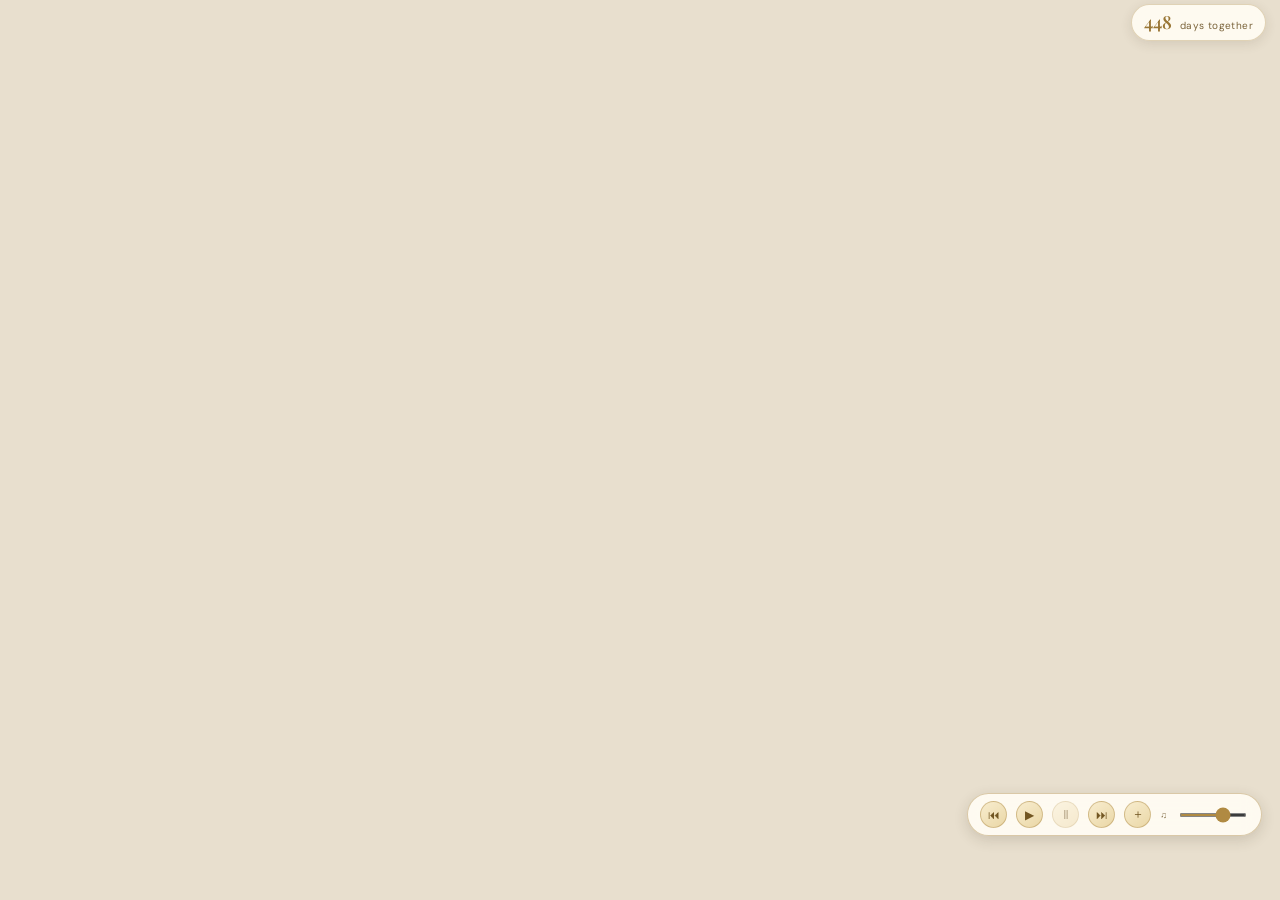
==== index.html @ e194f118 "Add files via upload" ====
<!doctype html>
<html lang="en">
  <head>
    <meta charset="UTF-8" />
    <meta name="viewport" content="width=device-width, initial-scale=1.0" />
    <meta name="theme-color" content="#e9dfcc" />
    <title>Our little scrapbook</title>
    <link rel="preconnect" href="https://fonts.googleapis.com" />
    <link rel="preconnect" href="https://fonts.gstatic.com" crossorigin />
    <link href="https://fonts.googleapis.com/css2?family=Caveat:wght@400;500;600;700&family=DM+Sans:wght@400;500;600;700&family=Playfair+Display:wght@500;600&display=swap" rel="stylesheet" />
    <link rel="stylesheet" href="features.css" />
    <style>
      :root {
        color-scheme: light;
        font-family: "DM Sans", sans-serif;
        color: #36362f;
        background: #e8dfce;
        font-synthesis: none;
        text-rendering: optimizeLegibility;
        -webkit-font-smoothing: antialiased;
        --ink: #38372f;
        --muted: #898475;
        --paper: #f7f1e4;
        --theme-color: #58715b;
        --green: var(--theme-color);
        --desk-color: color-mix(in srgb, var(--theme-color) 12%, #e8dfce);
        --paper-color: color-mix(in srgb, var(--theme-color) 5%, #f7f1e4);
        --note-color: color-mix(in srgb, var(--theme-color) 14%, #f9e89e);
        --script: "Caveat", cursive;
      }

      * { box-sizing: border-box; }
      body { margin: 0; min-width: 320px; min-height: 100vh; }
      button { font: inherit; }
      #root { min-height: 100vh; }

      .desk {
        position: relative;
        display: grid;
        min-height: 100vh;
        place-items: center;
        overflow: hidden;
        padding: 34px clamp(14px, 4vw, 56px);
        background-color: var(--desk-color);
        background-image:
          radial-gradient(ellipse at 18% 22%, rgba(255, 255, 255, .47), transparent 38%),
          radial-gradient(ellipse at 84% 78%, rgba(172, 151, 111, .14), transparent 38%),
          url("data:image/svg+xml,%3Csvg viewBox='0 0 180 180' xmlns='http://www.w3.org/2000/svg'%3E%3Cfilter id='n'%3E%3CfeTurbulence type='fractalNoise' baseFrequency='.82' numOctaves='3' stitchTiles='stitch'/%3E%3C/filter%3E%3Crect width='100%25' height='100%25' filter='url(%23n)' opacity='.15'/%3E%3C/svg%3E");
        background-size: auto, auto, 190px 190px;
      }

      .scrapbook {
        position: relative;
        width: min(1120px, 100%);
        height: min(740px, calc(100vh - 68px));
        min-height: 570px;
        overflow: hidden;
        border: 1px solid rgba(112, 95, 64, .19);
        border-radius: 5px 8px 7px 5px;
        background-color: var(--paper-color);
        background-image:
          linear-gradient(90deg, transparent 49.8%, rgba(126, 111, 81, .10) 50%, rgba(255, 255, 255, .38) 50.2%, transparent 50.55%),
          radial-gradient(ellipse at 5% 10%, rgba(255, 255, 255, .7), transparent 45%),
          url("data:image/svg+xml,%3Csvg viewBox='0 0 180 180' xmlns='http://www.w3.org/2000/svg'%3E%3Cfilter id='p'%3E%3CfeTurbulence type='fractalNoise' baseFrequency='.7' numOctaves='3' stitchTiles='stitch'/%3E%3C/filter%3E%3Crect width='100%25' height='100%25' filter='url(%23p)' opacity='.10'/%3E%3C/svg%3E");
        background-size: 100% 100%, auto, 170px 170px;
        box-shadow: 0 25px 70px rgba(63, 49, 28, .2), 0 3px 8px rgba(66, 52, 33, .1), inset 0 0 0 8px rgba(255, 255, 255, .21);
      }

      .scrapbook::before {
        position: absolute;
        top: 0;
        bottom: 0;
        left: 50%;
        width: 18px;
        transform: translateX(-50%);
        background: linear-gradient(90deg, rgba(91, 76, 52, .03), rgba(91, 76, 52, .10), rgba(255, 255, 255, .22), rgba(91, 76, 52, .03));
        content: "";
        pointer-events: none;
      }

      .page-edge {
        position: absolute;
        inset: 12px;
        border: 1px solid rgba(130, 113, 81, .13);
        pointer-events: none;
      }

      .toolbar {
        position: absolute;
        z-index: 20;
        top: 26px;
        right: 34px;
        left: 34px;
        display: flex;
        align-items: center;
        justify-content: space-between;
        pointer-events: none;
      }

      .toolbar > * { pointer-events: auto; }

      .brand {
        display: flex;
        align-items: center;
        gap: 10px;
        color: #666252;
        font-size: 10px;
        font-weight: 700;
        letter-spacing: .16em;
        text-transform: uppercase;
      }

      .brand-mark {
        display: grid;
        width: 29px;
        height: 29px;
        place-items: center;
        border: 1px solid rgba(89, 107, 81, .3);
        border-radius: 50%;
        color: var(--green);
        font-size: 15px;
      }

      .tools { display: flex; gap: 7px; }

      .tool-button {
        display: flex;
        align-items: center;
        gap: 7px;
        padding: 9px 12px;
        border: 1px solid rgba(105, 94, 70, .2);
        border-radius: 3px;
        background: rgba(255, 252, 244, .72);
        color: #5b584b;
        font-size: 11px;
        cursor: pointer;
        box-shadow: 0 2px 3px rgba(64, 51, 30, .04);
        transition: transform 160ms ease, background 160ms ease;
      }

      .tool-button:hover { transform: translateY(-2px); background: #fffaf0; }
      .tool-button .plus { color: var(--green); font-size: 16px; line-height: 10px; }
      .tool-button .tool-icon { color: var(--green); font-size: 14px; line-height: 1; }
      .file-input { display: none; }

      .page-title {
        position: absolute;
        top: 17%;
        left: 50%;
        z-index: 1;
        width: 80%;
        transform: translateX(-50%);
        color: #817966;
        font-size: 9px;
        font-weight: 600;
        letter-spacing: .25em;
        text-align: center;
        text-transform: uppercase;
        pointer-events: none;
      }

      .page-title strong {
        display: block;
        margin-top: 9px;
        color: #47473c;
        font-family: "Playfair Display", Georgia, serif;
        font-size: clamp(24px, 3.4vw, 39px);
        font-weight: 500;
        letter-spacing: -.04em;
        text-transform: none;
      }

      .page-title em {
        display: block;
        margin-top: 6px;
        color: #898171;
        font-family: var(--script);
        font-size: 22px;
        font-style: normal;
        font-weight: 500;
        letter-spacing: 0;
        text-transform: none;
      }

      .page-number {
        position: absolute;
        right: 28px;
        bottom: 20px;
        z-index: 1;
        color: #9c947f;
        font-family: var(--script);
        font-size: 16px;
        pointer-events: none;
      }

      .item {
        position: absolute;
        z-index: 2;
        touch-action: none;
        user-select: none;
        cursor: grab;
        transform: translate(calc(-50% + var(--dx, 0px)), calc(-50% + var(--dy, 0px))) rotate(var(--angle, 0deg));
        transition: filter 150ms ease;
      }

      .item:active { cursor: grabbing; }
      .item.dragging { z-index: 30 !important; filter: drop-shadow(0 10px 12px rgba(50, 42, 30, .2)); }

      .note {
        width: 180px;
        min-height: 100px;
        padding: 14px 16px 13px;
        background: var(--note-color);
        color: #4a473b;
        box-shadow: 1px 5px 9px rgba(69, 54, 25, .16);
      }

      .note::after {
        position: absolute;
        right: 0;
        bottom: 0;
        width: 0;
        height: 0;
        border-bottom: 14px solid rgba(181, 154, 83, .22);
        border-left: 14px solid transparent;
        content: "";
      }

      .note-font { font-family: var(--script); }
      .note-date {
        margin-bottom: 4px;
        color: rgba(74, 71, 59, .66);
        font-family: var(--script);
        font-size: 14px;
      }
      .note-text { font-size: 21px; line-height: 1.05; }
      .note-sign {
        margin-top: 5px;
        color: #718067;
        font-size: 18px;
        text-align: right;
      }

      .photo {
        width: 186px;
        padding: 9px 9px 36px;
        background: #fffdf6;
        box-shadow: 0 5px 15px rgba(52, 44, 30, .2);
      }

      .photo img {
        display: block;
        width: 100%;
        aspect-ratio: 1.12;
        object-fit: cover;
        background: #d7d0bc;
        pointer-events: none;
      }

      .photo video {
        display: block;
        width: 100%;
        aspect-ratio: 1.12;
        background: #292820;
        object-fit: cover;
      }

      .photo video { pointer-events: auto; }
      .photo.video-photo { padding-bottom: 36px; }

      .custom-sticker {
        display: block;
        width: 76px;
        height: 76px;
        object-fit: contain;
        pointer-events: none;
      }

      .media-actions {
        position: absolute;
        top: -12px;
        right: -10px;
        z-index: 3;
        display: flex;
        gap: 3px;
      }

      .media-actions button, .letter-actions button {
        display: grid;
        width: 25px;
        height: 25px;
        place-items: center;
        border: 1px solid rgba(105, 94, 70, .2);
        border-radius: 50%;
        background: rgba(255, 252, 244, .96);
        color: #555145;
        box-shadow: 0 2px 5px rgba(64, 51, 30, .14);
        font-size: 15px;
        line-height: 1;
        cursor: pointer;
      }

      .media-actions button:hover, .letter-actions button:hover { background: #fff; }
      .media-actions .remove-item { color: #a64e43; }

      .item-actions {
        position: absolute;
        top: -13px;
        left: -9px;
        z-index: 4;
        display: flex;
        gap: 3px;
      }

      .item-actions button {
        display: grid;
        width: 23px;
        height: 23px;
        place-items: center;
        border: 1px solid rgba(105, 94, 70, .2);
        border-radius: 50%;
        background: rgba(255, 252, 244, .96);
        color: #555145;
        box-shadow: 0 2px 5px rgba(64, 51, 30, .14);
        font-size: 13px;
        line-height: 1;
        cursor: pointer;
      }

      .item-actions button:hover { background: white; }
      .item-actions .remove-item { color: #a64e43; }

      .note.note-lavender { background: #e6dcf3; }
      .note.note-rose { background: #f5dcd9; }
      .note.note-mint { background: #deebdc; }
      .note.note-sky { background: #dce8f1; }

      .save-button {
        position: fixed;
        right: 20px;
        bottom: 20px;
        z-index: 45;
        padding: 9px 16px;
        border: 1px solid rgba(79, 102, 79, .3);
        border-radius: 20px;
        background: var(--theme-color);
        color: #fffdf6;
        box-shadow: 0 3px 12px rgba(64, 51, 30, .16);
        font-size: 11px;
        cursor: pointer;
      }

      .save-button:hover { filter: brightness(1.08); }
      .save-status { position: fixed; right: 100px; bottom: 29px; z-index: 45; color: #5b584b; font-size: 10px; }

      .selection-tools {
        position: fixed;
        bottom: 61px;
        left: 50%;
        z-index: 45;
        display: flex;
        align-items: center;
        gap: 5px;
        padding: 6px 9px;
        transform: translateX(-50%);
        border: 1px solid rgba(105, 94, 70, .2);
        border-radius: 22px;
        background: rgba(255, 252, 244, .96);
        box-shadow: 0 3px 12px rgba(64, 51, 30, .14);
      }

      .selection-tools span { padding: 0 5px; color: #716b5b; font-size: 10px; }
      .selection-tools button {
        display: grid;
        width: 28px;
        height: 28px;
        place-items: center;
        border: 1px solid rgba(105, 94, 70, .16);
        border-radius: 50%;
        background: #fffaf0;
        color: #555145;
        cursor: pointer;
      }

      .selection-tools button:hover { background: white; }
      .selection-tools .remove-item { color: #a64e43; }

      .theme-control {
        position: fixed;
        bottom: 20px;
        left: 20px;
        z-index: 45;
        display: flex;
        align-items: center;
        gap: 7px;
        padding: 8px 11px;
        border: 1px solid rgba(105, 94, 70, .23);
        border-radius: 20px;
        background: rgba(255, 252, 244, .92);
        color: #5b584b;
        box-shadow: 0 3px 12px rgba(64, 51, 30, .12);
        font-size: 10px;
        cursor: pointer;
      }

      .theme-control input {
        width: 19px;
        height: 19px;
        padding: 0;
        overflow: hidden;
        border: 1px solid rgba(105, 94, 70, .25);
        border-radius: 50%;
        background: transparent;
        cursor: pointer;
      }

      .media.photo { width: var(--media-width, 186px); }
      .media.photo img, .media.photo video { width: 100%; }

      .photo-caption {
        position: absolute;
        right: 5px;
        bottom: 1px;
        left: 5px;
        overflow: hidden;
        color: #575348;
        font-size: 19px;
        text-align: center;
        text-overflow: ellipsis;
        white-space: nowrap;
      }

      .photo-caption small {
        display: block;
        margin-top: -1px;
        font-size: 13px;
        line-height: 1;
      }

      .sticker {
        display: grid;
        width: 75px;
        height: 75px;
        place-items: center;
        filter: drop-shadow(1px 3px 2px rgba(50, 42, 30, .14));
        font-size: 55px;
        line-height: 1;
      }

      .tape {
        width: 104px;
        height: 28px;
        border: 1px solid rgba(163, 128, 77, .12);
        background: repeating-linear-gradient(45deg, rgba(250, 222, 169, .72), rgba(250, 222, 169, .72) 5px, rgba(247, 215, 155, .72) 5px, rgba(247, 215, 155, .72) 10px);
        box-shadow: 0 2px 5px rgba(70, 53, 26, .12);
        opacity: .88;
        backdrop-filter: blur(1px);
      }

      .drag-hint {
        position: absolute;
        right: 0;
        bottom: 20px;
        left: 0;
        z-index: 1;
        color: #8c8574;
        font-family: var(--script);
        font-size: 17px;
        text-align: center;
        pointer-events: none;
      }

      .page-nav {
        position: absolute;
        top: 50%;
        z-index: 40;
        display: grid;
        width: 42px;
        height: 42px;
        transform: translateY(-50%);
        place-items: center;
        border: 1px solid rgba(105, 94, 70, .23);
        border-radius: 50%;
        background: rgba(255, 252, 244, .88);
        color: #5b584b;
        box-shadow: 0 3px 12px rgba(64, 51, 30, .12);
        font-size: 20px;
        text-decoration: none;
        transition: transform 160ms ease, background 160ms ease;
      }

      .page-nav:hover { transform: translateY(-50%) scale(1.07); background: #fffaf0; }
      .page-nav:disabled { opacity: .52; cursor: default; }
      .page-nav:disabled:hover { transform: translateY(-50%); }
      .page-nav.previous { left: max(8px, calc((100% - 1120px) / 2 - 54px)); }
      .page-nav.next { right: max(8px, calc((100% - 1120px) / 2 - 54px)); }

      .note-editor-backdrop {
        position: fixed;
        inset: 0;
        z-index: 100;
        display: grid;
        place-items: center;
        padding: 18px;
        background: rgba(53, 47, 37, .34);
        backdrop-filter: blur(3px);
      }

      .note-editor {
        width: min(390px, 100%);
        padding: 23px;
        border: 1px solid rgba(112, 95, 64, .2);
        background: #fbf5e8;
        box-shadow: 0 16px 50px rgba(39, 32, 23, .25);
      }

      .note-editor h2 {
        margin: 0 0 16px;
        color: #47473c;
        font-family: var(--script);
        font-size: 31px;
        font-weight: 600;
      }

      .note-editor label {
        display: block;
        margin: 12px 0 5px;
        color: #716b5b;
        font-size: 10px;
        letter-spacing: .07em;
        text-transform: uppercase;
      }

      .note-editor input, .note-editor textarea {
        width: 100%;
        padding: 9px 10px;
        border: 1px solid rgba(105, 94, 70, .2);
        border-radius: 2px;
        outline-color: #839078;
        background: rgba(255, 255, 255, .62);
        color: var(--ink);
        font: 17px var(--script);
      }

      .note-editor textarea { min-height: 92px; resize: vertical; }
      .note-editor select { width: 100%; padding: 9px 10px; border: 1px solid rgba(105, 94, 70, .2); background: rgba(255, 255, 255, .62); color: var(--ink); }
      .note-editor-actions { display: flex; justify-content: flex-end; gap: 8px; margin-top: 16px; }
      .note-editor-actions button { padding: 8px 13px; border: 1px solid rgba(105, 94, 70, .2); background: #fffaf0; color: #5b584b; cursor: pointer; }
      .note-editor-actions button[type="submit"] { background: #58715b; color: #fffdf6; }

      @media (max-width: 680px) {
        .desk { min-height: 100svh; padding: 10px; }
        .scrapbook { height: calc(100svh - 20px); min-height: 560px; }
        .toolbar { top: 20px; right: 18px; left: 18px; align-items: flex-start; }
        .brand { gap: 6px; font-size: 8px; }
        .brand-mark { width: 25px; height: 25px; }
        .tools { max-width: 69%; justify-content: flex-end; flex-wrap: wrap; }
        .tool-button { padding: 7px 8px; font-size: 10px; }
        .tool-button .tool-icon { font-size: 13px; }
        .page-title { top: 16%; }
        .note { width: 145px; min-height: 88px; padding: 11px 12px; }
        .note-text { font-size: 19px; }
        .media.photo { width: var(--media-width, 150px); padding: 7px 7px 32px; }
        .sticker { width: 58px; height: 58px; font-size: 43px; }
        .custom-sticker { width: 58px; height: 58px; }
        .tape { width: 82px; height: 23px; }
        .page-nav { width: 35px; height: 35px; font-size: 17px; }
        .page-nav.previous { left: 3px; }
        .page-nav.next { right: 3px; }
      }
    </style>
    <script type="importmap">
      {
        "imports": {
          "react": "https://esm.sh/react@18.3.1",
          "react/jsx-runtime": "https://esm.sh/react@18.3.1/jsx-runtime?external=react",
          "react/jsx-dev-runtime": "https://esm.sh/react@18.3.1/jsx-dev-runtime?external=react",
          "react-dom/client": "https://esm.sh/react-dom@18.3.1/client?external=react"
        }
      }
    </script>
  </head>
  <body>
    <div id="root"></div>
    <script type="module">
      import React, { useRef, useState } from "react";
      import { createRoot } from "react-dom/client";

      // Customize the names, keepsakes, and opening layout here.
      const Configuration = {
        names: ["ANKIT", "SUMAN"],
        subtitle: "little things, kept close",
        items: [
          { id: "photo-lake", type: "photo", x: 27, y: 48, angle: -7, imageUrl: "https://images.unsplash.com/photo-1470770841072-f978cf4d019e?auto=format&fit=crop&w=700&q=85", date: "June 3, 2023", caption: "that quiet little getaway" },
          { id: "note-first", type: "note", x: 70, y: 46, angle: 5, date: "October 14, 2022", text: "The night we met. I knew there was something ✨", sign: "— ANKIT" },
          { id: "tape-photo", type: "tape", x: 27, y: 37, angle: -7 },
          { id: "sticker-flower", type: "sticker", x: 43, y: 63, angle: 10, emoji: "🌼" },
          { id: "photo-coffee", type: "photo", x: 57, y: 70, angle: 6, imageUrl: "https://images.unsplash.com/photo-1511920170033-f8396924c348?auto=format&fit=crop&w=700&q=85", date: "February 11, 2024", caption: "our slow Sunday" },
          { id: "tape-note", type: "tape", x: 70, y: 38, angle: 5 },
          { id: "sticker-heart", type: "sticker", x: 80, y: 67, angle: -8, emoji: "💌" },
          { id: "note-little", type: "note", x: 39, y: 79, angle: -4, date: "A tiny reminder", text: "My favorite place is right next to you.", sign: "love, always" },
        ],
      };

      const STORAGE_KEY = "scrapbook-page1";

      function openAssetStore() {
        return new Promise((resolve, reject) => {
          const request = indexedDB.open("our-little-scrapbook", 1);
          request.onupgradeneeded = () => request.result.createObjectStore("assets");
          request.onsuccess = () => resolve(request.result);
          request.onerror = () => reject(request.error);
        });
      }

      async function saveAsset(key, file) {
        const db = await openAssetStore();
        await new Promise((resolve, reject) => {
          const transaction = db.transaction("assets", "readwrite");
          transaction.objectStore("assets").put(file, key);
          transaction.oncomplete = resolve;
          transaction.onerror = () => reject(transaction.error);
          transaction.onabort = () => reject(transaction.error);
        });
        db.close();
      }

      async function loadAsset(key) {
        const db = await openAssetStore();
        const blob = await new Promise((resolve, reject) => {
          const request = db.transaction("assets").objectStore("assets").get(key);
          request.onsuccess = () => resolve(request.result);
          request.onerror = () => reject(request.error);
        });
        db.close();
        return blob;
      }

      function Draggable({ item, children, zIndex, onRaise, className = "", onMove }) {
        const [offset, setOffset] = useState({ x: item.dx || 0, y: item.dy || 0 });
        const [dragging, setDragging] = useState(false);
        const start = useRef(null);

        React.useEffect(() => {
          setOffset({ x: item.dx || 0, y: item.dy || 0 });
        }, [item.dx, item.dy]);

        function onPointerDown(event) {
          if (event.button !== undefined && event.button !== 0) return;
          if (event.target.closest("video, button")) return;
          event.preventDefault();
          event.stopPropagation();
          start.current = { pointerX: event.clientX, pointerY: event.clientY, x: offset.x, y: offset.y };
          event.currentTarget.setPointerCapture(event.pointerId);
          setDragging(true);
          onRaise(item.id);
        }

        function onPointerMove(event) {
          if (!start.current) return;
          const nextOffset = {
            x: start.current.x + event.clientX - start.current.pointerX,
            y: start.current.y + event.clientY - start.current.pointerY,
          };
          setOffset(nextOffset);
          onMove(item.id, nextOffset);
        }

        function onPointerUp() {
          start.current = null;
          setDragging(false);
        }

        return React.createElement(
          "div",
          {
            className: `item ${className}${dragging ? " dragging" : ""}`,
            style: {
              left: `${item.x}%`,
              top: `${item.y}%`,
              "--angle": `${item.angle || 0}deg`,
              "--dx": `${offset.x}px`,
              "--dy": `${offset.y}px`,
              "--media-width": `${item.width || (window.innerWidth <= 680 ? 150 : 186)}px`,
              zIndex,
            },
            onPointerDown,
            onPointerMove,
            onPointerUp,
            onPointerCancel: onPointerUp,
          },
          children,
        );
      }

      function ScrapItem({ item, selected, zIndex, onRaise, onRemove, onResize, onRotate, onEdit, onMove }) {
        let content;
        let className = "";

        if (item.type === "photo" || item.type === "video") {
          className = `photo media${item.type === "video" ? " video-photo" : ""}`;
          content = React.createElement(
            React.Fragment,
            null,
            item.type === "video"
              ? React.createElement("video", {
                  src: item.mediaUrl,
                  controls: true,
                  playsInline: true,
                  preload: "metadata",
                  "aria-label": item.caption || "Scrapbook video",
                  onClick: (event) => { event.stopPropagation(); onRaise(item.id); },
                })
              : React.createElement("img", { src: item.imageUrl, alt: item.caption || "A scrapbook memory", draggable: false }),
            React.createElement("div", { className: "photo-caption note-font" },
              item.caption,
              item.date && React.createElement("small", null, item.date),
            ),
          );
        } else if (item.type === "note") {
          className = `note${item.noteStyle ? ` note-${item.noteStyle}` : ""}`;
          content = React.createElement(
            React.Fragment,
            null,
            React.createElement("div", { className: "note-date note-font" }, item.date),
            React.createElement("div", { className: "note-text note-font" }, item.text),
            React.createElement("div", { className: "note-sign note-font" }, item.sign),
          );
        } else if (item.type === "sticker") {
          className = "sticker";
          content = item.imageUrl
            ? React.createElement("img", { className: "custom-sticker", src: item.imageUrl, alt: item.caption || "Custom sticker", draggable: false })
            : item.emoji || "✿";
        } else {
          className = "tape";
        }

        const controls = !selected || item.type === "photo" || item.type === "video"
          ? null
          : React.createElement("div", { className: "item-actions", "aria-label": "Item controls" },
              item.type === "note" && React.createElement("button", {
                type: "button", "aria-label": "Edit note", title: "Edit note",
                onClick: (event) => { event.stopPropagation(); onEdit(item); },
              }, "✎"),
              React.createElement("button", {
                type: "button", "aria-label": "Rotate item left", title: "Rotate left",
                onClick: (event) => { event.stopPropagation(); onRotate(item.id, -10); },
              }, "↶"),
              React.createElement("button", {
                type: "button", "aria-label": "Rotate item right", title: "Rotate right",
                onClick: (event) => { event.stopPropagation(); onRotate(item.id, 10); },
              }, "↷"),
              React.createElement("button", {
                className: "remove-item", type: "button", "aria-label": "Remove item", title: "Remove",
                onClick: (event) => { event.stopPropagation(); onRemove(item.id); },
              }, "×"),
            );

        return React.createElement(Draggable, { item, zIndex, onRaise, onMove, className },
          content,
          selected && (item.type === "photo" || item.type === "video")
            ? React.createElement("div", { className: "media-actions", "aria-label": "Media controls" },
                React.createElement("button", { type: "button", "aria-label": "Rotate media left", onClick: (event) => { event.stopPropagation(); onRotate(item.id, -10); } }, "↶"),
                React.createElement("button", { type: "button", "aria-label": "Rotate media right", onClick: (event) => { event.stopPropagation(); onRotate(item.id, 10); } }, "↷"),
                React.createElement("button", { type: "button", "aria-label": "Make media smaller", onClick: (event) => { event.stopPropagation(); onResize(item.id, -20); } }, "−"),
                React.createElement("button", { type: "button", "aria-label": "Make media larger", onClick: (event) => { event.stopPropagation(); onResize(item.id, 20); } }, "+"),
                React.createElement("button", { className: "remove-item", type: "button", "aria-label": "Remove media", onClick: (event) => { event.stopPropagation(); onRemove(item.id); } }, "×"),
              )
            : controls,
        );
      }

      function App() {
        const [items, setItems] = useState(() => {
          try {
            return JSON.parse(localStorage.getItem(STORAGE_KEY)) || Configuration.items;
          } catch (error) {
            console.error("Could not read the saved scrapbook.", error);
            return Configuration.items;
          }
        });
        const [raisedId, setRaisedId] = useState(null);
        const [noteEditorOpen, setNoteEditorOpen] = useState(false);
        const [editingNoteId, setEditingNoteId] = useState(null);
        const [noteDraft, setNoteDraft] = useState({ date: "", text: "", sign: "", noteStyle: "" });
        const [saveStatus, setSaveStatus] = useState("");
        const nextId = useRef(Date.now());
        const photoInput = useRef(null);
        const videoInput = useRef(null);
        const stickerInput = useRef(null);
        const [themeColor, setThemeColor] = useState(() => localStorage.getItem("scrapbook-theme") || "#58715b");

        React.useEffect(() => {
          document.documentElement.style.setProperty("--theme-color", themeColor);
        }, [themeColor]);

        React.useEffect(() => {
          let cancelled = false;
          async function restoreLocalMedia() {
            const restored = await Promise.all(items.map(async (item) => {
              if (!item.assetKey) return item;
              const blob = await loadAsset(item.assetKey);
              if (!blob) return item;
              const url = URL.createObjectURL(blob);
              return {
                ...item,
                objectUrl: url,
                ...(item.type === "video" ? { mediaUrl: url } : { imageUrl: url }),
              };
            }));
            if (!cancelled) {
              const restoredById = new Map(restored.filter((item) => item.assetKey).map((item) => [item.id, item]));
              setItems((current) => current.map((item) => {
                const restoredItem = restoredById.get(item.id);
                return restoredItem ? { ...item, objectUrl: restoredItem.objectUrl, imageUrl: restoredItem.imageUrl, mediaUrl: restoredItem.mediaUrl } : item;
              }));
            }
          }
          restoreLocalMedia().catch((error) => {
            console.error("Could not restore saved local media.", error);
            setSaveStatus("Could not restore saved media");
          });
          return () => { cancelled = true; };
        }, []);

        function changeTheme(event) {
          const color = event.target.value;
          setThemeColor(color);
          localStorage.setItem("scrapbook-theme", color);
        }

        function removeItem(id) {
          const item = items.find((entry) => entry.id === id);
          if (item && item.objectUrl) URL.revokeObjectURL(item.objectUrl);
          setItems((current) => current.filter((item) => item.id !== id));
          if (raisedId === id) setRaisedId(null);
        }

        function resizeMedia(id, amount) {
          setItems((current) => current.map((item) => {
            if (item.id !== id) return item;
            const baseWidth = window.innerWidth <= 680 ? 150 : 186;
            const width = item.width || baseWidth;
            return { ...item, width: Math.min(360, Math.max(90, width + amount)) };
          }));
        }

        function addItem(type, details = {}) {
          const index = nextId.current++;
          const samples = {
            note: { type, date: "A little note", text: "Write down a little something worth remembering.", sign: "— me", noteStyle: "", x: 47, y: 54, angle: (index % 2 ? 1 : -1) * 3 },
            photo: { type, imageUrl: "https://images.unsplash.com/photo-1500530855697-b586d89ba3ee?auto=format&fit=crop&w=700&q=85", caption: "a day to remember", x: 52, y: 56, angle: (index % 2 ? 1 : -1) * 4 },
            video: { type, caption: "a little video to remember", x: 52, y: 56, angle: (index % 2 ? 1 : -1) * 4 },
            sticker: { type, emoji: ["🌷", "⭐", "💛", "🍓", "🦋", "🌙", "🌈", "🍒", "🐝", "🌻", "🪻", "✨", "☁️", "🍀", "🧸", "🎀"][index % 16], x: 48, y: 52, angle: index % 2 ? 8 : -8 },
            tape: { type, x: 50, y: 55, angle: (index % 2 ? 1 : -1) * 8 },
          };
          const item = { ...samples[type], ...details, id: `added-${type}-${index}` };
          setItems((current) => [...current, item]);
          setRaisedId(item.id);
        }

        async function addLocalFiles(event, type) {
          const files = Array.from(event.target.files || []);
          for (const [index, file] of files.entries()) {
            const id = `local-${Date.now()}-${nextId.current++}`;
            const assetKey = `${id}-${file.name}`;
            try {
              await saveAsset(assetKey, file);
              const url = URL.createObjectURL(file);
              const isSticker = type === "sticker";
              addItem(isSticker ? "sticker" : type, {
                ...(isSticker
                  ? { imageUrl: url, caption: file.name }
                  : {
                      mediaUrl: url,
                      imageUrl: url,
                      caption: file.name.replace(/\.[^.]+$/, ""),
                    }),
                objectUrl: url,
                assetKey,
                x: 43 + ((items.length + index) % 4) * 4,
                y: 52 + ((items.length + index) % 3) * 5,
                angle: ((items.length + index) % 2 ? 1 : -1) * 3,
              });
            } catch (error) {
              console.error(`Could not save ${file.name}.`, error);
              setSaveStatus(`Could not add ${file.name}`);
            }
          }
          event.target.value = "";
        }

        function saveAll() {
          try {
            const previousItems = JSON.parse(localStorage.getItem(STORAGE_KEY) || "[]");
            const savedItems = items.map((item) => {
              const { objectUrl, mediaUrl, ...savedItem } = item;
              if (savedItem.assetKey) delete savedItem.imageUrl;
              return savedItem;
            });
            localStorage.setItem(STORAGE_KEY, JSON.stringify(savedItems));
            setRaisedId(null);
            setSaveStatus("Saved");
            window.setTimeout(() => setSaveStatus(""), 2200);
            const currentAssetKeys = new Set(savedItems.map((item) => item.assetKey).filter(Boolean));
            const removedAssetKeys = previousItems.map((item) => item.assetKey).filter((key) => key && !currentAssetKeys.has(key));
            if (removedAssetKeys.length) {
              openAssetStore().then((db) => {
                const transaction = db.transaction("assets", "readwrite");
                removedAssetKeys.forEach((key) => transaction.objectStore("assets").delete(key));
                transaction.oncomplete = () => db.close();
                transaction.onerror = () => {
                  console.error("Could not remove unused saved media.", transaction.error);
                  db.close();
                };
              }).catch((error) => console.error("Could not clean saved media storage.", error));
            }
          } catch (error) {
            console.error("Could not save the scrapbook.", error);
            setSaveStatus("Save failed — check browser storage");
          }
        }

        function updateItem(id, changes) {
          setItems((current) => current.map((item) => item.id === id ? { ...item, ...changes } : item));
        }

        function rotateItem(id, amount) {
          const item = items.find((entry) => entry.id === id);
          if (item) updateItem(id, { angle: (item.angle || 0) + amount });
        }

        function moveItem(id, offset) {
          updateItem(id, { dx: offset.x, dy: offset.y });
        }

        function openNoteEditor(item = null) {
          setEditingNoteId(item ? item.id : null);
          setNoteDraft(item
            ? { date: item.date || "", text: item.text || "", sign: item.sign || "", noteStyle: item.noteStyle || "" }
            : { date: "", text: "", sign: "", noteStyle: "" });
          setNoteEditorOpen(true);
        }

        function saveNote(event) {
          event.preventDefault();
          const note = {
            date: noteDraft.date || "A little note",
            text: noteDraft.text.trim() || "Write down a little something worth remembering.",
            sign: noteDraft.sign || "— me",
            noteStyle: noteDraft.noteStyle,
          };
          if (editingNoteId) updateItem(editingNoteId, note);
          else addItem("note", { ...note, x: 47, y: 54 });
          setNoteDraft({ date: "", text: "", sign: "", noteStyle: "" });
          setEditingNoteId(null);
          setNoteEditorOpen(false);
        }

        const selectedItem = items.find((item) => item.id === raisedId);

        return React.createElement(
          "main",
          { className: "desk" },
          React.createElement("label", { className: "theme-control", title: "Change page colors" },
            "Page color",
            React.createElement("input", {
              type: "color",
              value: themeColor,
              "aria-label": "Change website color",
              onChange: changeTheme,
            }),
          ),
          React.createElement("span", { className: "save-status", role: "status" }, saveStatus),
          React.createElement("button", { className: "save-button", type: "button", onClick: saveAll }, "Save page"),
          selectedItem && React.createElement("div", { className: "selection-tools", "aria-label": "Selected item controls" },
            React.createElement("span", null, selectedItem.type === "note" ? "Selected note" : `Selected ${selectedItem.type}`),
            selectedItem.type === "note" && React.createElement("button", {
              type: "button", "aria-label": "Edit selected note", title: "Edit note",
              onClick: () => openNoteEditor(selectedItem),
            }, "✎"),
            React.createElement("button", {
              type: "button", "aria-label": "Rotate selected item left", title: "Rotate left",
              onClick: () => rotateItem(selectedItem.id, -10),
            }, "↶"),
            React.createElement("button", {
              type: "button", "aria-label": "Rotate selected item right", title: "Rotate right",
              onClick: () => rotateItem(selectedItem.id, 10),
            }, "↷"),
            (selectedItem.type === "photo" || selectedItem.type === "video") && React.createElement(React.Fragment, null,
              React.createElement("button", {
                type: "button", "aria-label": "Resize selected media smaller", title: "Make smaller",
                onClick: () => resizeMedia(selectedItem.id, -20),
              }, "−"),
              React.createElement("button", {
                type: "button", "aria-label": "Resize selected media larger", title: "Make larger",
                onClick: () => resizeMedia(selectedItem.id, 20),
              }, "+"),
            ),
            React.createElement("button", {
              className: "remove-item", type: "button", "aria-label": "Remove selected item", title: "Remove",
              onClick: () => removeItem(selectedItem.id),
            }, "×"),
          ),
          React.createElement("button", {
            className: "page-nav previous",
            type: "button",
            disabled: true,
            "aria-label": "Previous page",
            title: "You're on the first page",
          }, "‹"),
          React.createElement("a", {
            className: "page-nav next",
            href: "second.html",
            "aria-label": "Next page",
            title: "Turn to page two",
          }, "›"),
          React.createElement("section", { className: "scrapbook", "aria-label": "Draggable digital scrapbook" },
            React.createElement("div", { className: "page-edge" }),
            React.createElement("header", { className: "toolbar" },
              React.createElement("div", { className: "brand" },
                React.createElement("span", { className: "brand-mark", "aria-hidden": true }, "✿"),
                React.createElement("span", null, "our little scrapbook"),
              ),
              React.createElement("nav", { className: "tools", "aria-label": "Add scrapbook pieces" },
                React.createElement("button", {
                  className: "tool-button",
                  type: "button",
                  onClick: () => photoInput.current.click(),
                  "aria-label": "Add local photos",
                  title: "Add local photos",
                }, React.createElement("span", { className: "tool-icon", "aria-hidden": true }, "▧"), "Photo"),
                React.createElement("button", {
                  className: "tool-button",
                  type: "button",
                  onClick: () => videoInput.current.click(),
                  "aria-label": "Add local videos",
                  title: "Add local videos",
                }, React.createElement("span", { className: "tool-icon", "aria-hidden": true }, "▶"), "Video"),
                React.createElement("button", {
                  className: "tool-button",
                  type: "button",
                  onClick: () => openNoteEditor(),
                  "aria-label": "Write a note",
                }, React.createElement("span", { className: "tool-icon", "aria-hidden": true }, "✎"), "Note"),
                React.createElement("button", {
                  className: "tool-button",
                  type: "button",
                  onClick: () => addItem("sticker"),
                  "aria-label": "Add a sticker",
                }, React.createElement("span", { className: "tool-icon", "aria-hidden": true }, "✿"), "Sticker"),
                React.createElement("button", {
                  className: "tool-button sticker-upload",
                  type: "button",
                  onClick: () => stickerInput.current.click(),
                  "aria-label": "Add a local sticker image",
                  title: "Add a local sticker image",
                }, React.createElement("span", { className: "tool-icon", "aria-hidden": true }, "⬆"), "Sticker image"),
                React.createElement("button", {
                  className: "tool-button",
                  type: "button",
                  onClick: () => addItem("tape"),
                  "aria-label": "Add tape",
                }, React.createElement("span", { className: "tool-icon", "aria-hidden": true }, "▰"), "Tape"),
                React.createElement("input", {
                  ref: photoInput,
                  className: "file-input",
                  type: "file",
                  accept: "image/*",
                  multiple: true,
                  "aria-label": "Choose local photos",
                  onChange: (event) => addLocalFiles(event, "photo"),
                }),
                React.createElement("input", {
                  ref: videoInput,
                  className: "file-input",
                  type: "file",
                  accept: "video/*",
                  multiple: true,
                  "aria-label": "Choose local videos",
                  onChange: (event) => addLocalFiles(event, "video"),
                }),
                React.createElement("input", {
                  ref: stickerInput,
                  className: "file-input",
                  type: "file",
                  accept: "image/*",
                  multiple: true,
                  "aria-label": "Choose local sticker images",
                  onChange: (event) => addLocalFiles(event, "sticker"),
                }),
              ),
            ),
            React.createElement("div", { className: "page-title" },
              "A collection of us",
              React.createElement("strong", null, `${Configuration.names[0]} & ${Configuration.names[1]}`),
              React.createElement("em", null, Configuration.subtitle),
            ),
            ...items.map((item, index) =>
              React.createElement(ScrapItem, {
                key: item.id,
                item,
                selected: item.id === raisedId,
                zIndex: item.id === raisedId ? 10 + items.length : index + 2,
                onRaise: setRaisedId,
                onRemove: removeItem,
                onResize: resizeMedia,
                onRotate: rotateItem,
                onEdit: openNoteEditor,
                onMove: moveItem,
              }),
            ),
            React.createElement("div", { className: "drag-hint" }, "pick something up & move it around"),
            React.createElement("div", { className: "page-number" }, "p. 01"),
          ),
          noteEditorOpen && React.createElement("div", {
            className: "note-editor-backdrop",
            onMouseDown: (event) => {
              if (event.target === event.currentTarget) setNoteEditorOpen(false);
            },
          },
            React.createElement("form", { className: "note-editor", onSubmit: saveNote },
              React.createElement("h2", null, editingNoteId ? "Edit your note" : "A little note"),
              React.createElement("label", { htmlFor: "note-date" }, "Date or heading"),
              React.createElement("input", {
                id: "note-date",
                value: noteDraft.date,
                placeholder: "A tiny reminder",
                onChange: (event) => setNoteDraft({ ...noteDraft, date: event.target.value }),
              }),
              React.createElement("label", { htmlFor: "note-text" }, "Your note"),
              React.createElement("textarea", {
                id: "note-text",
                required: true,
                value: noteDraft.text,
                placeholder: "Write something worth remembering...",
                onChange: (event) => setNoteDraft({ ...noteDraft, text: event.target.value }),
              }),
              React.createElement("label", { htmlFor: "note-sign" }, "Sign off"),
              React.createElement("input", {
                id: "note-sign",
                value: noteDraft.sign,
                placeholder: "— with love",
                onChange: (event) => setNoteDraft({ ...noteDraft, sign: event.target.value }),
              }),
              React.createElement("label", { htmlFor: "note-style" }, "Paper style"),
              React.createElement("select", {
                id: "note-style",
                value: noteDraft.noteStyle,
                onChange: (event) => setNoteDraft({ ...noteDraft, noteStyle: event.target.value }),
              },
                React.createElement("option", { value: "" }, "Sunshine yellow"),
                React.createElement("option", { value: "lavender" }, "Lavender"),
                React.createElement("option", { value: "rose" }, "Soft rose"),
                React.createElement("option", { value: "mint" }, "Garden mint"),
                React.createElement("option", { value: "sky" }, "Cloud blue"),
              ),
              React.createElement("div", { className: "note-editor-actions" },
                React.createElement("button", { type: "button", onClick: () => setNoteEditorOpen(false) }, "Cancel"),
                React.createElement("button", { type: "submit" }, editingNoteId ? "Save note" : "Add note"),
              ),
            ),
          ),
        );
      }

      createRoot(document.getElementById("root")).render(React.createElement(App));
    </script>
    <script src="features.js"></script>
  </body>
</html>
---- features.css ----
.love-day-counter {
  position: fixed;
  top: 4px;
  right: 14px;
  z-index: 105;
  display: flex;
  align-items: baseline;
  gap: 7px;
  padding: 8px 12px;
  border: 1px solid rgba(166, 132, 65, .34);
  border-radius: 22px;
  background: rgba(255, 252, 244, .92);
  color: #796238;
  box-shadow: 0 3px 12px rgba(64, 51, 30, .12);
  font-size: 10px;
  letter-spacing: .04em;
  pointer-events: none;
  backdrop-filter: blur(8px);
}

.love-day-counter strong {
  color: #9a7736;
  font: 600 18px/1 "Playfair Display", Georgia, serif;
}

.love-music-player {
  position: fixed;
  right: 18px;
  bottom: 64px;
  z-index: 110;
  display: flex;
  align-items: center;
  gap: 9px;
  min-height: 42px;
  padding: 7px 12px;
  border: 1px solid rgba(166, 132, 65, .42);
  border-radius: 24px;
  background: rgba(255, 252, 244, .94);
  color: #796238;
  box-shadow: 0 4px 14px rgba(64, 51, 30, .16);
  backdrop-filter: blur(9px);
}

.love-music-player button {
  display: grid;
  width: 27px;
  height: 27px;
  place-items: center;
  padding: 0;
  border: 1px solid rgba(166, 132, 65, .42);
  border-radius: 50%;
  background: linear-gradient(145deg, #f8edcf, #ead7a6);
  color: #725622;
  font-size: 12px;
  cursor: pointer;
}

.love-music-player button:hover { filter: brightness(1.05); }
.love-music-player button:disabled { cursor: default; opacity: .48; }
.love-music-player button:focus-visible,
.love-music-player input:focus-visible,
.love-letter-close:focus-visible { outline: 2px solid #a17b36; outline-offset: 3px; }

.love-day-counter[hidden],
.love-music-player[hidden] { display: none; }

.love-music-file-picker { display: none; }

.love-page-frame {
  position: fixed;
  inset: 0;
  z-index: 90;
  width: 100vw;
  height: 100vh;
  height: 100dvh;
  border: 0;
  background: #e8dfce;
}

.love-music-player label {
  color: #806b43;
  font-size: 9px;
  letter-spacing: .1em;
  text-transform: uppercase;
}

.love-music-player input[type="range"] {
  width: 68px;
  height: 4px;
  accent-color: #b08a42;
  cursor: pointer;
}

.love-music-status {
  position: absolute;
  right: 0;
  bottom: calc(100% + 7px);
  width: max-content;
  max-width: min(250px, calc(100vw - 32px));
  padding: 6px 9px;
  border: 1px solid rgba(166, 132, 65, .28);
  border-radius: 12px;
  background: rgba(255, 252, 244, .96);
  color: #6e5a36;
  font-size: 10px;
  box-shadow: 0 3px 10px rgba(64, 51, 30, .1);
}

.love-confetti {
  position: fixed;
  inset: 0;
  z-index: 79;
  width: 100%;
  height: 100%;
  pointer-events: none;
}

.love-letter-backdrop {
  position: fixed;
  inset: 0;
  z-index: 80;
  display: grid;
  place-items: center;
  padding: 20px;
  background: rgba(48, 42, 34, .32);
  backdrop-filter: blur(7px);
}

.love-letter-backdrop[hidden] { display: none; }

.love-letter {
  position: relative;
  width: min(470px, 100%);
  max-height: min(80vh, 650px);
  overflow: auto;
  padding: clamp(26px, 6vw, 42px);
  border: 1px solid rgba(255, 255, 255, .64);
  border-radius: 22px;
  background: linear-gradient(135deg, rgba(255, 252, 244, .82), rgba(247, 239, 220, .66));
  color: #51493b;
  box-shadow: 0 24px 80px rgba(38, 31, 22, .28), inset 0 1px rgba(255, 255, 255, .7);
  text-align: center;
  backdrop-filter: blur(18px);
  -webkit-backdrop-filter: blur(18px);
  animation: love-letter-arrive 420ms cubic-bezier(.2, .8, .2, 1) both;
}

.love-letter-close {
  position: absolute;
  top: 12px;
  right: 14px;
  display: grid;
  width: 32px;
  height: 32px;
  place-items: center;
  border: 1px solid rgba(121, 98, 56, .2);
  border-radius: 50%;
  background: rgba(255, 255, 255, .58);
  color: #796238;
  font-size: 19px;
  cursor: pointer;
}

.love-letter-icon { margin-bottom: 5px; color: #b08a42; font-size: 23px; }
.love-letter h2 { margin: 0 0 16px; color: #6f5930; font: 500 clamp(29px, 7vw, 38px)/1.1 "Playfair Display", Georgia, serif; }
.love-letter p { margin: 0 0 13px; font: 21px/1.35 "Caveat", cursive; }
.love-letter .love-letter-sign { margin-top: 21px; color: #92733b; font: 24px/1.2 "Caveat", cursive; }

@keyframes love-letter-arrive {
  from { opacity: 0; transform: translateY(12px) scale(.97); }
  to { opacity: 1; transform: translateY(0) scale(1); }
}

@media (max-width: 600px) {
  .love-day-counter { top: 4px; right: 8px; gap: 5px; padding: 7px 9px; font-size: 9px; }
  .love-day-counter strong { font-size: 16px; }
  .love-music-player { right: 10px; bottom: 62px; gap: 6px; padding: 6px 9px; }
  .love-music-player button { width: 25px; height: 25px; }
  .love-music-player input[type="range"] { width: 55px; }
}

@media (prefers-reduced-motion: reduce) {
  .love-letter { animation: none; }
}
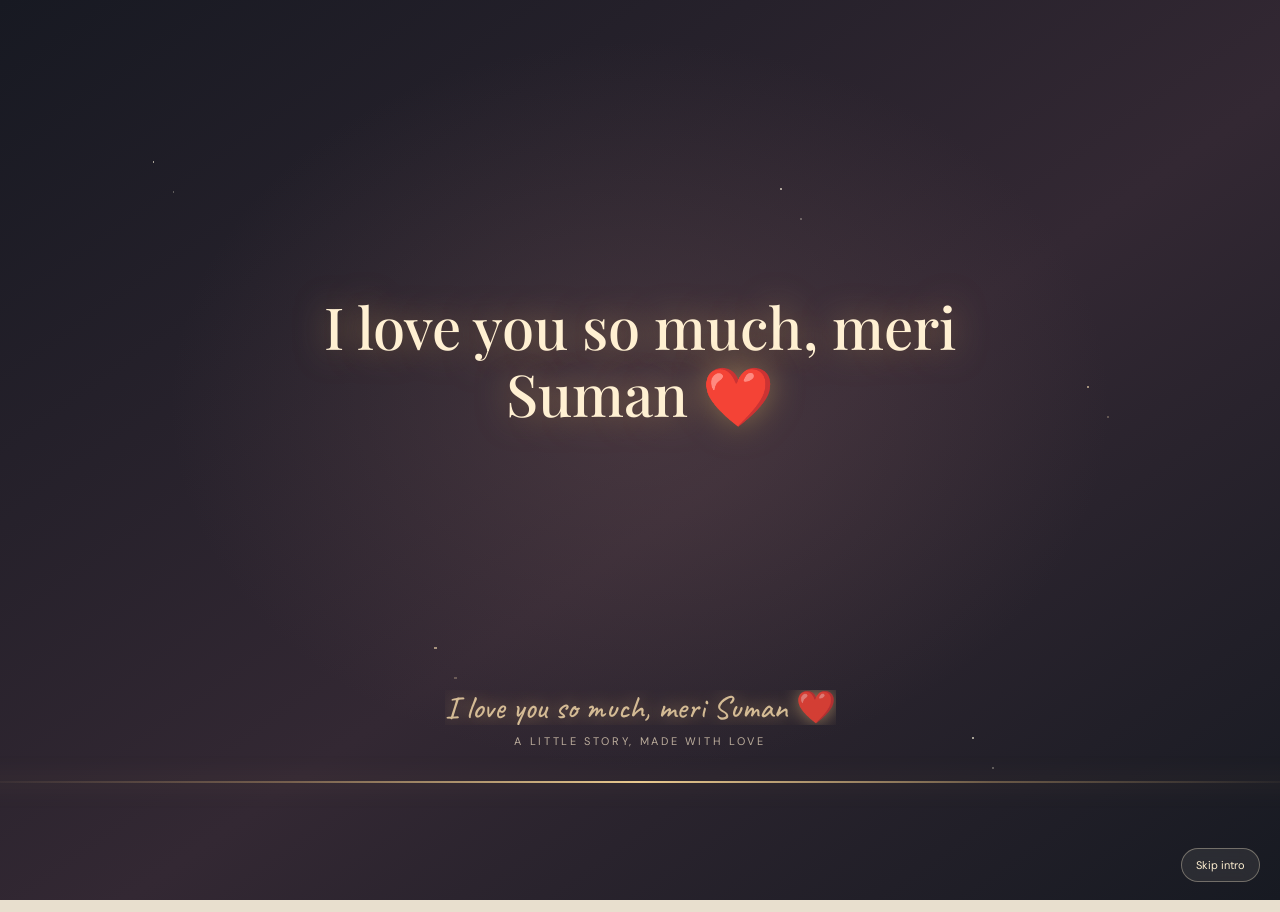
==== commit 6e7a7031: "Update print statement from 'Hello' to 'Goodbye'" ====
--- a/index.html
+++ b/index.html
@@ -270,8 +270,8 @@
 
       .custom-sticker {
         display: block;
-        width: 76px;
-        height: 76px;
+        width: var(--sticker-size, 76px);
+        height: var(--sticker-size, 76px);
         object-fit: contain;
         pointer-events: none;
       }
@@ -439,8 +439,8 @@
 
       .sticker {
         display: grid;
-        width: 75px;
-        height: 75px;
+        width: var(--sticker-size, 75px);
+        height: var(--sticker-size, 75px);
         place-items: center;
         filter: drop-shadow(1px 3px 2px rgba(50, 42, 30, .14));
         font-size: 55px;
@@ -561,8 +561,8 @@
         .note { width: 145px; min-height: 88px; padding: 11px 12px; }
         .note-text { font-size: 19px; }
         .media.photo { width: var(--media-width, 150px); padding: 7px 7px 32px; }
-        .sticker { width: 58px; height: 58px; font-size: 43px; }
-        .custom-sticker { width: 58px; height: 58px; }
+        .sticker { width: var(--sticker-size, 58px); height: var(--sticker-size, 58px); font-size: 43px; }
+        .custom-sticker { width: var(--sticker-size, 58px); height: var(--sticker-size, 58px); }
         .tape { width: 82px; height: 23px; }
         .page-nav { width: 35px; height: 35px; font-size: 17px; }
         .page-nav.previous { left: 3px; }
@@ -636,10 +636,12 @@
         return blob;
       }
 
-      function Draggable({ item, children, zIndex, onRaise, className = "", onMove }) {
+      function Draggable({ item, children, zIndex, onRaise, className = "", onMove, onResizeTo }) {
         const [offset, setOffset] = useState({ x: item.dx || 0, y: item.dy || 0 });
         const [dragging, setDragging] = useState(false);
         const start = useRef(null);
+        const pointers = useRef(new Map());
+        const pinchStart = useRef(null);
 
         React.useEffect(() => {
           setOffset({ x: item.dx || 0, y: item.dy || 0 });
@@ -647,6 +649,25 @@
 
         function onPointerDown(event) {
           if (event.button !== undefined && event.button !== 0) return;
+          if (event.pointerType === "touch") {
+            pointers.current.set(event.pointerId, { x: event.clientX, y: event.clientY });
+            if (event.target.closest("video") && pointers.current.size < 2) return;
+            if (pointers.current.size === 2 && (item.type === "photo" || item.type === "video" || item.type === "sticker")) {
+              const [first, second] = Array.from(pointers.current.values());
+              pinchStart.current = {
+                distance: Math.hypot(second.x - first.x, second.y - first.y),
+                size: item.type === "sticker"
+                  ? item.size || (window.innerWidth <= 680 ? 58 : 75)
+                  : item.width || (window.innerWidth <= 680 ? 150 : 186),
+              };
+              start.current = null;
+              event.preventDefault();
+              event.stopPropagation();
+              event.currentTarget.setPointerCapture(event.pointerId);
+              onRaise(item.id);
+              return;
+            }
+          }
           if (event.target.closest("video, button")) return;
           event.preventDefault();
           event.stopPropagation();
@@ -657,6 +678,17 @@
         }
 
         function onPointerMove(event) {
+          if (event.pointerType === "touch" && pointers.current.has(event.pointerId)) {
+            pointers.current.set(event.pointerId, { x: event.clientX, y: event.clientY });
+          }
+          if (pinchStart.current && pointers.current.size === 2) {
+            const [first, second] = Array.from(pointers.current.values());
+            const distance = Math.hypot(second.x - first.x, second.y - first.y);
+            const size = Math.min(360, Math.max(item.type === "sticker" ? 30 : 90, pinchStart.current.size * distance / Math.max(1, pinchStart.current.distance)));
+            onResizeTo(item.id, size);
+            event.preventDefault();
+            return;
+          }
           if (!start.current) return;
           const nextOffset = {
             x: start.current.x + event.clientX - start.current.pointerX,
@@ -666,7 +698,9 @@
           onMove(item.id, nextOffset);
         }
 
-        function onPointerUp() {
+        function onPointerUp(event) {
+          pointers.current.delete(event.pointerId);
+          if (pointers.current.size < 2) pinchStart.current = null;
           start.current = null;
           setDragging(false);
         }
@@ -682,6 +716,7 @@
               "--dx": `${offset.x}px`,
               "--dy": `${offset.y}px`,
               "--media-width": `${item.width || (window.innerWidth <= 680 ? 150 : 186)}px`,
+              "--sticker-size": `${item.size || (window.innerWidth <= 680 ? 58 : 75)}px`,
               zIndex,
             },
             onPointerDown,
@@ -693,7 +728,7 @@
         );
       }
 
-      function ScrapItem({ item, selected, zIndex, onRaise, onRemove, onResize, onRotate, onEdit, onMove }) {
+      function ScrapItem({ item, selected, zIndex, onRaise, onRemove, onResize, onResizeTo, onRotate, onEdit, onMove }) {
         let content;
         let className = "";
 
@@ -756,7 +791,7 @@
               }, "×"),
             );
 
-        return React.createElement(Draggable, { item, zIndex, onRaise, onMove, className },
+        return React.createElement(Draggable, { item, zIndex, onRaise, onMove, onResizeTo, className },
           content,
           selected && (item.type === "photo" || item.type === "video")
             ? React.createElement("div", { className: "media-actions", "aria-label": "Media controls" },
@@ -793,6 +828,16 @@
         React.useEffect(() => {
           document.documentElement.style.setProperty("--theme-color", themeColor);
         }, [themeColor]);
+
+        React.useEffect(() => {
+          function syncCustomAccent(event) {
+            if (typeof event.detail?.color === "string" && /^#[\da-f]{6}$/i.test(event.detail.color)) {
+              setThemeColor(event.detail.color);
+            }
+          }
+          window.addEventListener("love-scrapbook-accent-change", syncCustomAccent);
+          return () => window.removeEventListener("love-scrapbook-accent-change", syncCustomAccent);
+        }, []);
 
         React.useEffect(() => {
           let cancelled = false;
@@ -842,6 +887,15 @@
             const baseWidth = window.innerWidth <= 680 ? 150 : 186;
             const width = item.width || baseWidth;
             return { ...item, width: Math.min(360, Math.max(90, width + amount)) };
+          }));
+        }
+
+        function resizeItemTo(id, size) {
+          setItems((current) => current.map((item) => {
+            if (item.id !== id) return item;
+            return item.type === "sticker"
+              ? { ...item, size: Math.min(240, Math.max(30, size)) }
+              : { ...item, width: Math.min(360, Math.max(90, size)) };
           }));
         }
 
@@ -1105,6 +1159,7 @@
                 onRaise: setRaisedId,
                 onRemove: removeItem,
                 onResize: resizeMedia,
+                onResizeTo: resizeItemTo,
                 onRotate: rotateItem,
                 onEdit: openNoteEditor,
                 onMove: moveItem,
@@ -1168,4 +1223,4 @@
     </script>
     <script src="features.js"></script>
   </body>
-</html>+</html>
--- a/features.css
+++ b/features.css
@@ -33,6 +33,10 @@
   gap: 9px;
   min-height: 42px;
   padding: 7px 12px;
+  overflow: auto;
+  resize: both;
+  max-width: calc(100vw - 20px);
+  max-height: calc(100vh - 20px);
   border: 1px solid rgba(166, 132, 65, .42);
   border-radius: 24px;
   background: rgba(255, 252, 244, .94);
@@ -83,6 +87,18 @@
   letter-spacing: .1em;
   text-transform: uppercase;
 }
+
+.love-music-drag-handle {
+  color: #806b43;
+  cursor: grab;
+  font-size: 14px;
+  line-height: 1;
+  touch-action: none;
+  user-select: none;
+}
+
+.love-music-drag-handle:active { cursor: grabbing; }
+.love-music-drag-handle:focus-visible { outline: 2px solid #a17b36; outline-offset: 3px; }
 
 .love-music-player input[type="range"] {
   width: 68px;
@@ -182,3 +198,502 @@
 @media (prefers-reduced-motion: reduce) {
   .love-letter { animation: none; }
 }
+
+.love-customize-toggle {
+  position: fixed;
+  top: 48px;
+  right: 12px;
+  z-index: 125;
+  min-height: 38px;
+  padding: 8px 13px;
+  border: 1px solid rgba(105, 94, 70, .28);
+  border-radius: 22px;
+  background: rgba(255, 252, 244, .96);
+  color: #5b584b;
+  box-shadow: 0 3px 12px rgba(64, 51, 30, .14);
+  font: 600 11px/1 "DM Sans", sans-serif;
+  cursor: pointer;
+  backdrop-filter: blur(8px);
+}
+
+.love-customize-toggle:hover { background: #fffaf0; }
+.love-customize-toggle[hidden] { display: none; }
+.love-customize-toggle:focus-visible,
+.love-customize-panel button:focus-visible,
+.love-customize-panel input:focus-visible,
+.love-customize-panel select:focus-visible {
+  outline: 2px solid #a17b36;
+  outline-offset: 3px;
+}
+
+.love-customize-panel {
+  position: fixed;
+  top: 94px;
+  right: 12px;
+  z-index: 126;
+  width: min(350px, calc(100vw - 24px));
+  max-height: min(76vh, 680px);
+  max-height: min(76dvh, 680px);
+  overflow: auto;
+  padding: 16px;
+  border: 1px solid rgba(105, 94, 70, .24);
+  border-radius: 16px;
+  background: rgba(255, 252, 244, .98);
+  color: #5b584b;
+  box-shadow: 0 12px 35px rgba(54, 43, 26, .2);
+  font: 13px/1.4 "DM Sans", sans-serif;
+  backdrop-filter: blur(12px);
+}
+
+.love-customize-panel[hidden] { display: none; }
+.love-customize-heading { display: flex; align-items: center; justify-content: space-between; gap: 12px; margin-bottom: 4px; }
+.love-customize-heading h2 { margin: 0; color: #47473c; font: 600 24px/1 "Caveat", cursive; }
+.love-customize-close {
+  display: grid;
+  width: 30px;
+  height: 30px;
+  place-items: center;
+  border: 1px solid rgba(105, 94, 70, .2);
+  border-radius: 50%;
+  background: #fffaf0;
+  color: #5b584b;
+  font-size: 19px;
+  cursor: pointer;
+}
+.love-customize-help { margin: 0 0 12px; color: #817966; font-size: 11px; }
+.love-customize-group { display: grid; gap: 9px; padding: 10px 0; border-top: 1px solid rgba(105, 94, 70, .13); }
+.love-customize-group h3 { margin: 0; color: #718067; font-size: 10px; letter-spacing: .12em; text-transform: uppercase; }
+.love-customize-field { display: grid; grid-template-columns: minmax(0, 1fr) auto; align-items: center; gap: 10px; min-height: 32px; }
+.love-customize-field > span { min-width: 0; }
+.love-customize-field input[type="color"] { width: 38px; height: 30px; padding: 2px; border: 1px solid rgba(105, 94, 70, .2); border-radius: 8px; background: #fff; cursor: pointer; }
+.love-customize-field select { width: 138px; max-width: 48vw; padding: 6px 8px; border: 1px solid rgba(105, 94, 70, .2); border-radius: 7px; background: #fff; color: #5b584b; font: inherit; }
+.love-customize-range { display: grid; grid-template-columns: minmax(0, 1fr) auto; align-items: center; gap: 4px 10px; }
+.love-customize-range label { min-width: 0; }
+.love-customize-range output { color: #718067; font-size: 11px; }
+.love-customize-range input { grid-column: 1 / -1; width: 100%; margin: 1px 0; accent-color: #718067; }
+.love-customize-actions { display: flex; justify-content: flex-end; gap: 8px; padding-top: 10px; border-top: 1px solid rgba(105, 94, 70, .13); }
+.love-customize-actions button { min-height: 34px; padding: 7px 11px; border: 1px solid rgba(105, 94, 70, .2); border-radius: 18px; background: #fffaf0; color: #5b584b; font: inherit; cursor: pointer; }
+.love-customize-actions button[type="button"]:last-child { border-color: #58715b; background: #58715b; color: #fffdf6; }
+.love-customize-status { min-height: 16px; margin: 8px 0 0; color: #718067; font-size: 11px; }
+
+body.love-customizing .desk { background-color: var(--custom-desk-color) !important; }
+body.love-customizing .scrapbook,
+body.love-customizing .book { background-color: var(--custom-paper-color) !important; }
+body.love-customizing .canvas-area,
+body.love-customizing #canvas { background-color: var(--custom-canvas-color) !important; }
+body.love-customizing .note,
+body.love-customizing .letter,
+body.love-customizing .adventure,
+body.love-customizing .wish-card { background: var(--custom-note-color) !important; }
+body.love-customizing .photo { background: var(--custom-media-color) !important; }
+body.love-customizing .photo img,
+body.love-customizing .photo video { background-color: var(--custom-media-color) !important; }
+body.love-customizing .photo {
+  border-radius: var(--custom-media-radius, 0);
+}
+body.love-customizing.love-media-sized .photo {
+  width: calc(var(--media-width, 186px) * var(--custom-media-scale, 1)) !important;
+  max-width: calc(100vw - 36px);
+}
+body.love-customizing .photo img,
+body.love-customizing .photo video { border-radius: var(--custom-media-radius, 0); }
+body.love-customizing.love-sticker-sized .sticker {
+  width: calc(var(--sticker-size, 75px) * var(--custom-sticker-scale, 1)) !important;
+  height: calc(var(--sticker-size, 75px) * var(--custom-sticker-scale, 1)) !important;
+}
+body.love-customizing.love-sticker-sized .custom-sticker {
+  width: calc(var(--sticker-size, 76px) * var(--custom-sticker-scale, 1)) !important;
+  height: calc(var(--sticker-size, 76px) * var(--custom-sticker-scale, 1)) !important;
+}
+body.love-customizing .sticker,
+body.love-customizing .custom-sticker {
+  border-radius: var(--custom-sticker-radius, 0);
+}
+body.love-customizing.love-sticker-shaped .sticker {
+  border: 1px solid rgba(105, 94, 70, .16);
+  padding: 6px;
+  background: rgba(255, 252, 244, .9);
+  box-shadow: 0 2px 6px rgba(50, 42, 30, .14);
+}
+body.love-customizing .note,
+body.love-customizing .letter,
+body.love-customizing .adventure,
+body.love-customizing .wish-card { border-radius: var(--custom-note-radius, 0); }
+
+@media (max-width: 600px) {
+  .love-customize-toggle { top: 42px; right: 8px; min-height: 36px; padding: 7px 11px; font-size: 10px; }
+  .love-customize-panel { top: 84px; right: 8px; width: min(350px, calc(100vw - 16px)); max-height: min(78vh, 680px); max-height: min(78dvh, 680px); padding: 14px; }
+  .love-customize-field select { width: 132px; }
+}
+
+@media (max-width: 680px) {
+  body.love-customizing { --custom-sticker-base-size: 58px; }
+}
+
+.love-page-frame {
+  opacity: 1;
+  transition: opacity 240ms ease;
+}
+
+.love-page-frame.is-transitioning { opacity: 0; }
+
+.love-cinematic-intro {
+  position: fixed;
+  inset: 0;
+  z-index: 10000;
+  display: grid;
+  align-content: center;
+  justify-items: center;
+  overflow: hidden;
+  background:
+    radial-gradient(ellipse at 50% 45%, rgba(119, 89, 92, .32), transparent 52%),
+    linear-gradient(145deg, #171922, #332833 55%, #171a22);
+  color: #fff3da;
+  transition: opacity 700ms ease, visibility 700ms ease;
+}
+
+.love-cinematic-intro::before,
+.love-cinematic-intro::after {
+  position: absolute;
+  inset: 0;
+  background-image:
+    radial-gradient(1px 1px at 12% 18%, #fff8df 98%, transparent),
+    radial-gradient(1.5px 1.5px at 34% 72%, #f2d8af 98%, transparent),
+    radial-gradient(1px 1px at 61% 21%, #fff8df 98%, transparent),
+    radial-gradient(1.5px 1.5px at 85% 43%, #f2d8af 98%, transparent),
+    radial-gradient(1px 1px at 76% 82%, #fff8df 98%, transparent);
+  background-size: 100% 100%;
+  content: "";
+  opacity: .6;
+  pointer-events: none;
+}
+
+.love-cinematic-intro::after { transform: translate(20px, 30px); opacity: .28; }
+.love-cinematic-intro[hidden] { display: none; }
+.love-cinematic-intro.love-intro-finished { opacity: 0; visibility: hidden; }
+
+.love-intro-message {
+  position: relative;
+  z-index: 2;
+  max-width: min(820px, 90vw);
+  margin: 0 20px 20vh;
+  color: #fff0d2;
+  font: 500 clamp(29px, 6vw, 58px)/1.16 "Playfair Display", Georgia, serif;
+  text-align: center;
+  text-shadow: 0 0 32px rgba(245, 196, 128, .52), 0 4px 30px rgba(0, 0, 0, .35);
+  animation: love-intro-message-arrive 1s .35s both;
+}
+
+.love-intro-road {
+  position: absolute;
+  right: -5vw;
+  bottom: 13vh;
+  left: -5vw;
+  height: 2px;
+  background: linear-gradient(90deg, transparent, rgba(240, 196, 127, .35), #e9c98f, rgba(240, 196, 127, .35), transparent);
+  box-shadow: 0 0 24px rgba(244, 194, 123, .35);
+}
+
+.love-intro-trail {
+  position: absolute;
+  bottom: calc(13vh + 58px);
+  z-index: 2;
+  max-width: 90vw;
+  overflow: hidden;
+  color: #f4d8a8;
+  font: 500 clamp(20px, 4vw, 32px)/1.1 "Caveat", cursive;
+  text-align: center;
+  text-shadow: 0 0 18px rgba(245, 196, 128, .7);
+  white-space: nowrap;
+  clip-path: inset(0 100% 0 0);
+  animation: love-intro-trail-write 3.2s .55s both;
+}
+
+.love-intro-car {
+  position: absolute;
+  bottom: calc(13vh - 26px);
+  left: -260px;
+  z-index: 3;
+  width: clamp(185px, 27vw, 255px);
+  filter: drop-shadow(0 6px 18px rgba(250, 203, 130, .34));
+  animation: love-intro-drive 3.9s .2s cubic-bezier(.25, .6, .35, 1) both;
+}
+
+.love-intro-caption {
+  position: absolute;
+  bottom: calc(13vh + 36px);
+  z-index: 2;
+  color: rgba(255, 237, 208, .68);
+  font: 11px/1 "DM Sans", sans-serif;
+  letter-spacing: .24em;
+  text-align: center;
+  text-transform: uppercase;
+}
+
+.love-intro-skip {
+  position: absolute;
+  right: max(20px, env(safe-area-inset-right));
+  bottom: max(18px, env(safe-area-inset-bottom));
+  z-index: 4;
+  padding: 9px 14px;
+  border: 1px solid rgba(255, 239, 211, .34);
+  border-radius: 22px;
+  background: rgba(255, 248, 231, .08);
+  color: #fff0d2;
+  font: 11px "DM Sans", sans-serif;
+  cursor: pointer;
+  backdrop-filter: blur(8px);
+}
+
+.love-intro-skip:focus-visible { outline: 2px solid #f4d49c; outline-offset: 3px; }
+
+body.love-intro-pending > :not(.love-cinematic-intro),
+body.love-intro-revealing > :not(.love-cinematic-intro) {
+  opacity: 0;
+  transform: translateY(12px);
+  transition: opacity 650ms ease, transform 650ms ease;
+}
+
+body.love-intro-revealing > :not(.love-cinematic-intro) { opacity: 1; transform: none; }
+
+@keyframes love-intro-drive {
+  0% { transform: translateX(0); }
+  100% { transform: translateX(calc(100vw + 520px)); }
+}
+
+@keyframes love-intro-message-arrive {
+  from { opacity: 0; transform: translateY(15px); filter: blur(5px); }
+  to { opacity: 1; transform: translateY(0); filter: blur(0); }
+}
+
+@keyframes love-intro-trail-write {
+  0% { opacity: 0; clip-path: inset(0 100% 0 0); }
+  14% { opacity: .94; }
+  100% { opacity: .84; clip-path: inset(0 0 0 0); }
+}
+
+.love-music-close { display: none !important; }
+.love-music-toggle { display: none; }
+
+@media (max-width: 680px) {
+  .love-music-toggle {
+    position: fixed;
+    right: 12px;
+    bottom: 72px;
+    z-index: 128;
+    display: grid;
+    width: 44px;
+    height: 44px;
+    place-items: center;
+    border: 1px solid rgba(166, 132, 65, .42);
+    border-radius: 50%;
+    background: rgba(255, 252, 244, .96);
+    color: #796238;
+    box-shadow: 0 4px 14px rgba(64, 51, 30, .18);
+    font-size: 21px;
+    cursor: pointer;
+    touch-action: none;
+  }
+
+  .love-music-toggle[hidden] { display: none; }
+  .love-music-player { right: 12px; bottom: 122px; left: auto; width: min(330px, calc(100vw - 24px)); flex-wrap: wrap; justify-content: center; overflow: visible; }
+  .love-music-player[hidden] { display: none; }
+  .love-music-player .love-music-close { position: absolute; top: -11px; right: -5px; z-index: 2; display: grid !important; width: 25px; height: 25px; place-items: center; background: #fffaf0; }
+  .love-music-player .love-music-drag-handle { padding: 4px; }
+  .love-music-status { right: 0; bottom: calc(100% + 8px); }
+  .love-customize-toggle {
+    top: 42px;
+    right: 8px;
+    display: grid;
+    width: 42px;
+    min-height: 42px;
+    place-items: center;
+    padding: 0;
+    overflow: hidden;
+    font-size: 0;
+    touch-action: none;
+  }
+  .love-customize-toggle::before { content: "\2699"; font-size: 19px; }
+  .love-customize-toggle[hidden] { display: none; }
+  .love-customize-panel { top: 92px; }
+
+  .save-button,
+  .theme-control,
+  .tool-button,
+  .page-nav,
+  .page-tools .add-note {
+    touch-action: none;
+  }
+
+  body .save-button {
+    display: grid;
+    width: 42px;
+    height: 42px;
+    place-items: center;
+    padding: 0;
+    overflow: hidden;
+    font-size: 0;
+  }
+
+  body .save-button::before { content: "\2713"; font-size: 18px; }
+  .desk .theme-control { display: inline-flex; min-width: 42px; min-height: 42px; justify-content: center; gap: 5px; overflow: hidden; padding: 6px; font-size: 0; }
+  .desk .theme-control::before { content: "\1F3A8"; font-size: 17px; }
+  .desk .toolbar .tools .tool-button { display: grid; width: 38px; height: 38px; flex: 0 0 38px; place-items: center; padding: 0; border-radius: 50%; font-size: 0; }
+  .desk .toolbar .tools .tool-button .tool-icon { font-size: 17px; }
+  .desk .page-tools .add-note { display: grid; width: 38px; height: 38px; flex: 0 0 38px; place-items: center; overflow: hidden; padding: 0; border-radius: 50%; font-size: 0; }
+  .desk .page-tools .add-note::before { content: "\270E"; color: var(--theme-color, #58715b); font-size: 18px; }
+  .selection-tools button[hidden] { display: none; }
+}
+
+@media (max-width: 430px) {
+  .love-music-player { gap: 5px; padding: 8px; }
+  .love-music-player input[type="range"] { width: 52px; }
+}
+
+@media (prefers-reduced-motion: reduce) {
+  .love-cinematic-intro *,
+  .love-cinematic-intro::before,
+  .love-cinematic-intro::after {
+    animation-duration: 1ms !important;
+    animation-delay: 0ms !important;
+  }
+  .love-cinematic-intro,
+  body.love-intro-pending > :not(.love-cinematic-intro),
+  body.love-intro-revealing > :not(.love-cinematic-intro) { transition-duration: 1ms; }
+}
+
+.love-export-toggle {
+  position: fixed;
+  bottom: 20px;
+  left: 156px;
+  z-index: 126;
+  min-height: 42px;
+  padding: 8px 13px;
+  border: 1px solid rgba(105, 94, 70, .28);
+  border-radius: 22px;
+  background: rgba(255, 252, 244, .96);
+  color: #5b584b;
+  box-shadow: 0 3px 12px rgba(64, 51, 30, .14);
+  font: 600 11px/1 "DM Sans", sans-serif;
+  cursor: pointer;
+  backdrop-filter: blur(8px);
+  touch-action: none;
+}
+
+.love-export-toggle[hidden] { display: none; }
+.love-export-toggle:focus-visible,
+.love-export-panel button:focus-visible { outline: 2px solid #a17b36; outline-offset: 3px; }
+
+.love-export-panel {
+  position: fixed;
+  bottom: 72px;
+  left: 12px;
+  z-index: 130;
+  width: min(320px, calc(100vw - 24px));
+  padding: 15px;
+  border: 1px solid rgba(105, 94, 70, .24);
+  border-radius: 16px;
+  background: rgba(255, 252, 244, .98);
+  color: #5b584b;
+  box-shadow: 0 12px 35px rgba(54, 43, 26, .2);
+  font: 13px/1.4 "DM Sans", sans-serif;
+  backdrop-filter: blur(12px);
+}
+
+.love-export-panel[hidden] { display: none; }
+.love-export-heading { display: flex; align-items: center; justify-content: space-between; gap: 12px; }
+.love-export-heading h2 { margin: 0; color: #47473c; font: 600 23px/1 "Caveat", cursive; }
+.love-export-close {
+  display: grid;
+  width: 30px;
+  height: 30px;
+  place-items: center;
+  border: 1px solid rgba(105, 94, 70, .2);
+  border-radius: 50%;
+  background: #fffaf0;
+  color: #5b584b;
+  font-size: 19px;
+  cursor: pointer;
+}
+.love-export-help { margin: 8px 0 12px; color: #817966; font-size: 11px; }
+.love-export-actions { display: grid; grid-template-columns: 1fr; gap: 7px; }
+.love-export-actions button { min-height: 38px; padding: 8px 11px; border: 1px solid rgba(105, 94, 70, .2); border-radius: 9px; background: #fffaf0; color: #5b584b; font: inherit; text-align: left; cursor: pointer; }
+.love-export-actions button:hover { background: #f5eedf; }
+.love-export-status { min-height: 16px; margin: 9px 0 0; color: #718067; font-size: 11px; }
+
+@media (max-width: 680px) {
+  .love-export-toggle {
+    bottom: 12px;
+    left: 110px;
+    display: grid;
+    width: 44px;
+    height: 44px;
+    place-items: center;
+    padding: 0;
+    overflow: hidden;
+    font-size: 0;
+  }
+  .love-export-toggle::before { content: "\2B07"; font-size: 20px; }
+  .love-export-panel { bottom: 66px; left: 12px; }
+}
+
+@media print {
+  @page { margin: 10mm; }
+
+  html, body, #root {
+    width: 100% !important;
+    min-width: 0 !important;
+    min-height: 0 !important;
+    height: auto !important;
+    overflow: visible !important;
+  }
+
+  body, .desk, .book, .scrapbook {
+    -webkit-print-color-adjust: exact !important;
+    print-color-adjust: exact !important;
+  }
+
+  body .love-cinematic-intro,
+  body .love-day-counter,
+  body .love-music-player,
+  body .love-music-toggle,
+  body .love-customize-toggle,
+  body .love-customize-panel,
+  body .love-export-toggle,
+  body .love-export-panel,
+  body .page-nav,
+  body .theme-control,
+  body .save-button,
+  body .save-status,
+  body .selection-tools,
+  body .love-letter-backdrop,
+  body .love-confetti,
+  body .modal-backdrop,
+  body .note-dialog-backdrop,
+  body .note-editor-backdrop,
+  body .file-input,
+  body .toolbar .tools,
+  body .game-actions {
+    display: none !important;
+  }
+
+  body .desk {
+    display: block !important;
+    width: 100% !important;
+    min-height: 0 !important;
+    height: auto !important;
+    padding: 0 !important;
+  }
+
+  body .book,
+  body .scrapbook {
+    width: 100% !important;
+    min-height: 0 !important;
+    height: auto !important;
+    max-height: none !important;
+    overflow: visible !important;
+    box-shadow: none !important;
+    break-inside: avoid;
+  }
+}
+
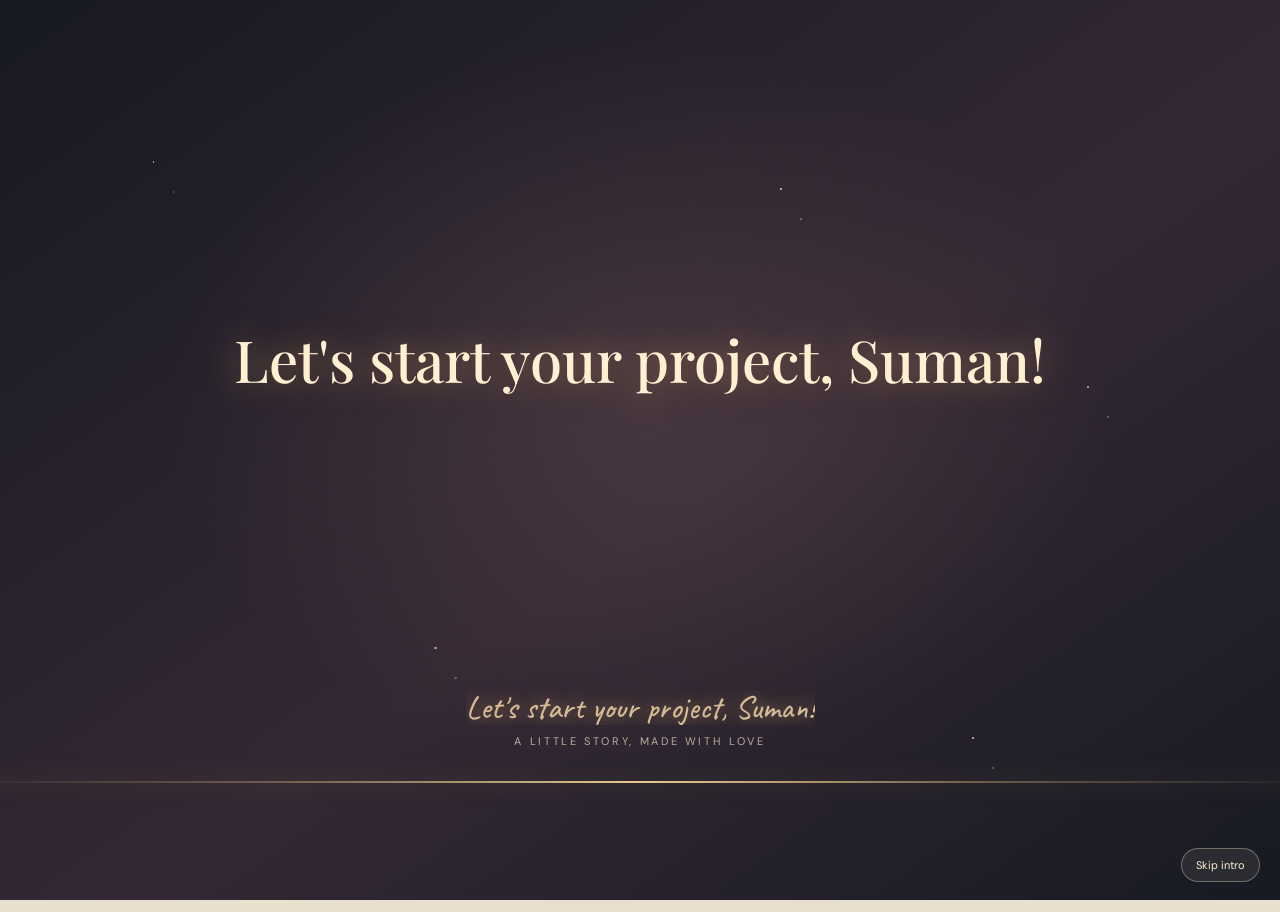
==== commit 9f0bf7ff: "Update fmt.Println message from 'Hello' to 'Goodbye'" ====
--- a/index.html
+++ b/index.html
@@ -508,6 +508,8 @@
 
       .note-editor {
         width: min(390px, 100%);
+        max-height: min(88vh, 760px);
+        overflow: auto;
         padding: 23px;
         border: 1px solid rgba(112, 95, 64, .2);
         background: #fbf5e8;
@@ -543,6 +545,8 @@
       }
 
       .note-editor textarea { min-height: 92px; resize: vertical; }
+      .note-editor input[type="color"] { height: 38px; padding: 3px; }
+      .note-editor input[type="range"] { padding: 0; accent-color: #58715b; }
       .note-editor select { width: 100%; padding: 9px 10px; border: 1px solid rgba(105, 94, 70, .2); background: rgba(255, 255, 255, .62); color: var(--ink); }
       .note-editor-actions { display: flex; justify-content: flex-end; gap: 8px; margin-top: 16px; }
       .note-editor-actions button { padding: 8px 13px; border: 1px solid rgba(105, 94, 70, .2); background: #fffaf0; color: #5b584b; cursor: pointer; }
@@ -603,6 +607,31 @@
       };
 
       const STORAGE_KEY = "scrapbook-page1";
+      const TIMELINE_STORAGE_KEY = "scrapbook-memories-timeline-v1";
+
+      function formatTimelineDate(value) {
+        const date = new Date(value);
+        if (!Number.isFinite(date.getTime())) return "";
+        const year = date.getFullYear();
+        const month = String(date.getMonth() + 1).padStart(2, "0");
+        const day = String(date.getDate()).padStart(2, "0");
+        return `${year}-${month}-${day}`;
+      }
+
+      function isValidTimelineMemory(memory) {
+        return memory
+          && typeof memory === "object"
+          && typeof memory.id === "string"
+          && /^\d{4}-\d{2}-\d{2}$/.test(memory.date)
+          && Number.isFinite(new Date(`${memory.date}T00:00:00`).getTime())
+          && typeof memory.title === "string"
+          && typeof memory.description === "string"
+          && ["photo", "video", "note"].includes(memory.type)
+          && (memory.assetKey === undefined || typeof memory.assetKey === "string")
+          && (memory.mediaKind === undefined || ["photo", "video"].includes(memory.mediaKind))
+          && (memory.ownsAsset === undefined || typeof memory.ownsAsset === "boolean")
+          && (memory.sourceUrl === undefined || (typeof memory.sourceUrl === "string" && /^https?:\/\//i.test(memory.sourceUrl)));
+      }
 
       function openAssetStore() {
         return new Promise((resolve, reject) => {
@@ -615,25 +644,45 @@
 
       async function saveAsset(key, file) {
         const db = await openAssetStore();
-        await new Promise((resolve, reject) => {
-          const transaction = db.transaction("assets", "readwrite");
-          transaction.objectStore("assets").put(file, key);
-          transaction.oncomplete = resolve;
-          transaction.onerror = () => reject(transaction.error);
-          transaction.onabort = () => reject(transaction.error);
-        });
-        db.close();
+        try {
+          await new Promise((resolve, reject) => {
+            const transaction = db.transaction("assets", "readwrite");
+            transaction.objectStore("assets").put(file, key);
+            transaction.oncomplete = resolve;
+            transaction.onerror = () => reject(transaction.error);
+            transaction.onabort = () => reject(transaction.error);
+          });
+        } finally {
+          db.close();
+        }
       }
 
       async function loadAsset(key) {
         const db = await openAssetStore();
-        const blob = await new Promise((resolve, reject) => {
-          const request = db.transaction("assets").objectStore("assets").get(key);
-          request.onsuccess = () => resolve(request.result);
-          request.onerror = () => reject(request.error);
-        });
-        db.close();
-        return blob;
+        try {
+          return await new Promise((resolve, reject) => {
+            const request = db.transaction("assets").objectStore("assets").get(key);
+            request.onsuccess = () => resolve(request.result);
+            request.onerror = () => reject(request.error);
+          });
+        } finally {
+          db.close();
+        }
+      }
+
+      async function deleteAsset(key) {
+        const db = await openAssetStore();
+        try {
+          await new Promise((resolve, reject) => {
+            const transaction = db.transaction("assets", "readwrite");
+            transaction.objectStore("assets").delete(key);
+            transaction.oncomplete = resolve;
+            transaction.onerror = () => reject(transaction.error);
+            transaction.onabort = () => reject(transaction.error);
+          });
+        } finally {
+          db.close();
+        }
       }
 
       function Draggable({ item, children, zIndex, onRaise, className = "", onMove, onResizeTo }) {
@@ -747,7 +796,14 @@
                   onClick: (event) => { event.stopPropagation(); onRaise(item.id); },
                 })
               : React.createElement("img", { src: item.imageUrl, alt: item.caption || "A scrapbook memory", draggable: false }),
-            React.createElement("div", { className: "photo-caption note-font" },
+            React.createElement("div", {
+              className: `photo-caption note-font caption-${item.captionStyle || "plain"}`,
+              style: {
+                color: item.captionColor || undefined,
+                fontFamily: item.captionFont || undefined,
+                fontSize: item.captionSize ? `${item.captionSize}px` : undefined,
+              },
+            },
               item.caption,
               item.date && React.createElement("small", null, item.date),
             ),
@@ -758,7 +814,14 @@
             React.Fragment,
             null,
             React.createElement("div", { className: "note-date note-font" }, item.date),
-            React.createElement("div", { className: "note-text note-font" }, item.text),
+            React.createElement("div", {
+              className: "note-text note-font",
+              style: {
+                color: item.textColor || undefined,
+                fontFamily: item.textFont || undefined,
+                fontSize: item.textSize ? `${item.textSize}px` : undefined,
+              },
+            }, item.text),
             React.createElement("div", { className: "note-sign note-font" }, item.sign),
           );
         } else if (item.type === "sticker") {
@@ -795,6 +858,7 @@
           content,
           selected && (item.type === "photo" || item.type === "video")
             ? React.createElement("div", { className: "media-actions", "aria-label": "Media controls" },
+                React.createElement("button", { type: "button", "aria-label": "Edit photo or video caption", title: "Edit caption", onClick: (event) => { event.stopPropagation(); onEdit(item); } }, "✎"),
                 React.createElement("button", { type: "button", "aria-label": "Rotate media left", onClick: (event) => { event.stopPropagation(); onRotate(item.id, -10); } }, "↶"),
                 React.createElement("button", { type: "button", "aria-label": "Rotate media right", onClick: (event) => { event.stopPropagation(); onRotate(item.id, 10); } }, "↷"),
                 React.createElement("button", { type: "button", "aria-label": "Make media smaller", onClick: (event) => { event.stopPropagation(); onResize(item.id, -20); } }, "−"),
@@ -817,7 +881,22 @@
         const [raisedId, setRaisedId] = useState(null);
         const [noteEditorOpen, setNoteEditorOpen] = useState(false);
         const [editingNoteId, setEditingNoteId] = useState(null);
-        const [noteDraft, setNoteDraft] = useState({ date: "", text: "", sign: "", noteStyle: "" });
+        const [noteDraft, setNoteDraft] = useState({
+          date: "", text: "", sign: "", noteStyle: "", textFont: "Caveat, cursive",
+          textColor: "#4a473b", textSize: 21, captionStyle: "plain",
+        });
+        const [timelineOpen, setTimelineOpen] = useState(false);
+        const [timelineEditorOpen, setTimelineEditorOpen] = useState(false);
+        const [timelineMemories, setTimelineMemories] = useState([]);
+        const [editingTimelineId, setEditingTimelineId] = useState(null);
+        const [timelineDraft, setTimelineDraft] = useState({
+          date: "", title: "", description: "", type: "photo",
+          assetKey: "", sourceUrl: "", mediaKind: "", mediaFile: null, mediaPreviewUrl: "",
+        });
+        const [timelineAssetUrls, setTimelineAssetUrls] = useState({});
+        const [timelineMuted, setTimelineMuted] = useState({});
+        const [timelineEditorError, setTimelineEditorError] = useState("");
+        const [timelineSaving, setTimelineSaving] = useState(false);
         const [saveStatus, setSaveStatus] = useState("");
         const nextId = useRef(Date.now());
         const photoInput = useRef(null);
@@ -837,6 +916,64 @@
           }
           window.addEventListener("love-scrapbook-accent-change", syncCustomAccent);
           return () => window.removeEventListener("love-scrapbook-accent-change", syncCustomAccent);
+        }, []);
+
+        React.useEffect(() => {
+          let cancelled = false;
+          const urls = [];
+          let hadRestoreFailure = false;
+          async function restoreTimelineMedia() {
+            const entries = await Promise.all(timelineMemories.map(async (memory) => {
+              if (!memory.assetKey) return null;
+              try {
+                const blob = await loadAsset(memory.assetKey);
+                if (!blob) throw new Error(`Saved timeline media is missing for "${memory.title}".`);
+                const url = URL.createObjectURL(blob);
+                urls.push(url);
+                return [memory.id, url];
+              } catch (error) {
+                hadRestoreFailure = true;
+                console.error(`Could not restore timeline attachment for "${memory.title}".`, error);
+                return null;
+              }
+            }));
+            if (cancelled) {
+              urls.forEach((url) => URL.revokeObjectURL(url));
+              return;
+            }
+            setTimelineAssetUrls(Object.fromEntries(entries.filter(Boolean)));
+            if (hadRestoreFailure) setSaveStatus("Could not restore one or more timeline attachments");
+          }
+          void restoreTimelineMedia().catch((error) => {
+            urls.forEach((url) => URL.revokeObjectURL(url));
+            if (cancelled) return;
+            console.error("Could not restore timeline attachments.", error);
+            setSaveStatus("Could not restore timeline attachments");
+          });
+          return () => {
+            cancelled = true;
+            urls.forEach((url) => URL.revokeObjectURL(url));
+          };
+        }, [timelineMemories]);
+
+        React.useEffect(() => {
+          if (!timelineDraft.mediaFile || !timelineDraft.mediaPreviewUrl) return undefined;
+          return () => URL.revokeObjectURL(timelineDraft.mediaPreviewUrl);
+        }, [timelineDraft.mediaFile, timelineDraft.mediaPreviewUrl]);
+
+        React.useEffect(() => {
+          function openTimelineFromHash() {
+            if (window.location.hash !== "#timeline") return;
+            openTimeline();
+            try {
+              window.history.replaceState(window.history.state, "", window.location.pathname + window.location.search);
+            } catch (error) {
+              console.error("Could not clear the timeline link from the address bar.", error);
+            }
+          }
+          openTimelineFromHash();
+          window.addEventListener("hashchange", openTimelineFromHash);
+          return () => window.removeEventListener("hashchange", openTimelineFromHash);
         }, []);
 
         React.useEffect(() => {
@@ -929,6 +1066,7 @@
                       mediaUrl: url,
                       imageUrl: url,
                       caption: file.name.replace(/\.[^.]+$/, ""),
+                      date: new Date().toISOString().slice(0, 10),
                     }),
                 objectUrl: url,
                 assetKey,
@@ -990,28 +1128,346 @@
 
         function openNoteEditor(item = null) {
           setEditingNoteId(item ? item.id : null);
-          setNoteDraft(item
-            ? { date: item.date || "", text: item.text || "", sign: item.sign || "", noteStyle: item.noteStyle || "" }
-            : { date: "", text: "", sign: "", noteStyle: "" });
+          const isMedia = item?.type === "photo" || item?.type === "video";
+          setNoteDraft({
+            date: item?.date || "",
+            text: item ? (isMedia ? item.caption || "" : item.text || "") : "",
+            sign: item?.sign || "",
+            noteStyle: item?.noteStyle || "",
+            textFont: isMedia ? item.captionFont || "Caveat, cursive" : item?.textFont || "Caveat, cursive",
+            textColor: isMedia ? item.captionColor || "#4a473b" : item?.textColor || "#4a473b",
+            textSize: isMedia ? item.captionSize || 21 : item?.textSize || 21,
+            captionStyle: item?.captionStyle || "plain",
+          });
           setNoteEditorOpen(true);
         }
 
         function saveNote(event) {
           event.preventDefault();
-          const note = {
-            date: noteDraft.date || "A little note",
-            text: noteDraft.text.trim() || "Write down a little something worth remembering.",
-            sign: noteDraft.sign || "— me",
-            noteStyle: noteDraft.noteStyle,
-          };
-          if (editingNoteId) updateItem(editingNoteId, note);
-          else addItem("note", { ...note, x: 47, y: 54 });
-          setNoteDraft({ date: "", text: "", sign: "", noteStyle: "" });
+          const editingItem = items.find((item) => item.id === editingNoteId);
+          if (editingItem && (editingItem.type === "photo" || editingItem.type === "video")) {
+            updateItem(editingItem.id, {
+              date: noteDraft.date.trim(),
+              caption: noteDraft.text.trim(),
+              captionFont: noteDraft.textFont,
+              captionColor: noteDraft.textColor,
+              captionSize: Number(noteDraft.textSize),
+              captionStyle: noteDraft.captionStyle,
+            });
+          } else {
+            const note = {
+              date: noteDraft.date.trim() || "A little note",
+              text: noteDraft.text.trim() || "Write down a little something worth remembering.",
+              sign: noteDraft.sign.trim() || "— me",
+              noteStyle: noteDraft.noteStyle,
+              textFont: noteDraft.textFont,
+              textColor: noteDraft.textColor,
+              textSize: Number(noteDraft.textSize),
+            };
+            if (editingNoteId) updateItem(editingNoteId, note);
+            else addItem("note", { ...note, x: 47, y: 54 });
+          }
+          setNoteDraft({
+            date: "", text: "", sign: "", noteStyle: "", textFont: "Caveat, cursive",
+            textColor: "#4a473b", textSize: 21, captionStyle: "plain",
+          });
           setEditingNoteId(null);
           setNoteEditorOpen(false);
         }
 
         const selectedItem = items.find((item) => item.id === raisedId);
+        const editingItem = items.find((item) => item.id === editingNoteId);
+        let pageSixItems = [];
+        try {
+          const savedPageSix = JSON.parse(localStorage.getItem("scrapbook-page6") || "[]");
+          if (Array.isArray(savedPageSix)) pageSixItems = savedPageSix;
+        } catch (error) {
+          console.error("Could not read saved memories from the personal page.", error);
+        }
+        const availableTimelineItems = [...items, ...pageSixItems]
+          .filter((item) => item && typeof item === "object"
+            && ["photo", "video", "note"].includes(item.type)
+            && typeof item.date === "string"
+            && item.date
+            && Number.isFinite(Date.parse(item.date)))
+          .sort((first, second) => Date.parse(first.date) - Date.parse(second.date));
+
+        function openTimeline() {
+          try {
+            const saved = localStorage.getItem(TIMELINE_STORAGE_KEY);
+            if (saved !== null) {
+              const parsed = JSON.parse(saved);
+              if (!Array.isArray(parsed) || !parsed.every(isValidTimelineMemory)) {
+                throw new Error("Saved timeline data has an invalid shape.");
+              }
+              setTimelineMemories(parsed);
+            } else {
+              setTimelineMemories(availableTimelineItems.map((item, index) => ({
+                id: `memory-${item.id || index}`,
+                date: formatTimelineDate(item.date),
+                title: (item.caption || item.text || "").trim() || "A little moment together",
+                description: item.type === "note" ? item.sign || "" : "",
+                type: item.type,
+                ...(item.assetKey ? {
+                  assetKey: item.assetKey,
+                  mediaKind: item.type === "video" ? "video" : "photo",
+                  ownsAsset: false,
+                } : item.type === "photo" && /^https?:\/\//i.test(item.imageUrl || "")
+                  ? { sourceUrl: item.imageUrl, mediaKind: "photo" }
+                  : {}),
+              })));
+            }
+          } catch (error) {
+            console.error("Could not read the memories timeline.", error);
+            setSaveStatus("Could not read the timeline; showing scrapbook memories");
+            setTimelineMemories(availableTimelineItems.map((item, index) => ({
+              id: `memory-${item.id || index}`,
+              date: formatTimelineDate(item.date),
+              title: (item.caption || item.text || "").trim() || "A little moment together",
+              description: item.type === "note" ? item.sign || "" : "",
+              type: item.type,
+              ...(item.assetKey ? {
+                assetKey: item.assetKey,
+                mediaKind: item.type === "video" ? "video" : "photo",
+                ownsAsset: false,
+              } : item.type === "photo" && /^https?:\/\//i.test(item.imageUrl || "")
+                ? { sourceUrl: item.imageUrl, mediaKind: "photo" }
+                : {}),
+            })));
+          }
+          setTimelineEditorOpen(false);
+          setTimelineOpen(true);
+        }
+
+        function persistTimeline(nextMemories) {
+          try {
+            localStorage.setItem(TIMELINE_STORAGE_KEY, JSON.stringify(nextMemories));
+            setSaveStatus("Timeline saved");
+            window.setTimeout(() => setSaveStatus(""), 2200);
+            return true;
+          } catch (error) {
+            console.error("Could not save the memories timeline.", error);
+            setSaveStatus("Timeline save failed — check browser storage");
+            return false;
+          }
+        }
+
+        function openTimelineEditor(memory = null) {
+          setEditingTimelineId(memory ? memory.id : null);
+          setTimelineDraft(memory
+            ? {
+                date: memory.date,
+                title: memory.title,
+                description: memory.description,
+                type: memory.type,
+                assetKey: memory.assetKey || "",
+                sourceUrl: memory.sourceUrl || "",
+                mediaKind: memory.mediaKind || (memory.type === "video" ? "video" : "photo"),
+                mediaFile: null,
+                mediaPreviewUrl: timelineAssetUrls[memory.id] || memory.sourceUrl || "",
+              }
+            : {
+                date: formatTimelineDate(new Date()),
+                title: "",
+                description: "",
+                type: "photo",
+                assetKey: "",
+                sourceUrl: "",
+                mediaKind: "",
+                mediaFile: null,
+                mediaPreviewUrl: "",
+              });
+          setTimelineEditorError("");
+          setTimelineEditorOpen(true);
+        }
+
+        function handleTimelineMedia(event) {
+          const file = event.target.files?.[0];
+          event.target.value = "";
+          if (!file) return;
+          const expectedType = timelineDraft.type === "video" ? "video/" : "image/";
+          if (!file.type.startsWith(expectedType)) {
+            setTimelineEditorError(`Choose a ${timelineDraft.type === "video" ? "video" : "photo"} file for this memory.`);
+            return;
+          }
+          setTimelineDraft((current) => ({
+            ...current,
+            assetKey: "",
+            sourceUrl: "",
+            mediaKind: current.type,
+            mediaFile: file,
+            mediaPreviewUrl: URL.createObjectURL(file),
+          }));
+          setTimelineEditorError("");
+        }
+
+        async function saveTimelineEntry(event) {
+          event.preventDefault();
+          if (timelineSaving) return;
+          if (!timelineDraft.title.trim()) {
+            setTimelineEditorError("Add a short title for this memory.");
+            return;
+          }
+          const hasMatchingMedia = timelineDraft.mediaFile
+            ? timelineDraft.mediaKind === timelineDraft.type
+            : Boolean(timelineDraft.assetKey || timelineDraft.sourceUrl) && timelineDraft.mediaKind === timelineDraft.type;
+          if (timelineDraft.type !== "note" && !hasMatchingMedia) {
+            setTimelineEditorError(`Add a ${timelineDraft.type === "video" ? "video" : "photo"} before saving this memory.`);
+            return;
+          }
+          setTimelineSaving(true);
+          setTimelineEditorError("");
+          const id = editingTimelineId || `memory-${Date.now()}-${nextId.current++}`;
+          const previousMemory = timelineMemories.find((memory) => memory.id === editingTimelineId);
+          let createdAssetKey = "";
+          try {
+            let assetKey = "";
+            let sourceUrl = "";
+            let mediaKind = "";
+            let ownsAsset = false;
+            if (timelineDraft.type !== "note") {
+              if (timelineDraft.mediaFile) {
+                mediaKind = timelineDraft.type;
+                assetKey = `timeline-media-${encodeURIComponent(id)}-${Date.now()}-${nextId.current++}`;
+                await saveAsset(assetKey, timelineDraft.mediaFile);
+                createdAssetKey = assetKey;
+                ownsAsset = true;
+              } else if (timelineDraft.assetKey && timelineDraft.mediaKind === timelineDraft.type) {
+                assetKey = timelineDraft.assetKey;
+                mediaKind = timelineDraft.mediaKind;
+                ownsAsset = Boolean(previousMemory?.ownsAsset);
+              } else if (timelineDraft.sourceUrl && timelineDraft.mediaKind === timelineDraft.type) {
+                sourceUrl = timelineDraft.sourceUrl;
+                mediaKind = timelineDraft.mediaKind;
+              } else {
+                throw new Error(`Add a ${timelineDraft.type === "video" ? "video" : "photo"} before saving this memory.`);
+              }
+            }
+            const entry = {
+              id,
+              date: timelineDraft.date,
+              title: timelineDraft.title.trim(),
+              description: timelineDraft.description.trim(),
+              type: timelineDraft.type,
+              ...(assetKey ? { assetKey, mediaKind, ownsAsset } : sourceUrl ? { sourceUrl, mediaKind } : {}),
+            };
+            const nextMemories = (editingTimelineId
+              ? timelineMemories.map((memory) => memory.id === editingTimelineId ? entry : memory)
+              : [...timelineMemories, entry])
+              .sort((first, second) => first.date.localeCompare(second.date));
+            if (!persistTimeline(nextMemories)) {
+              if (createdAssetKey) await deleteAsset(createdAssetKey);
+              return;
+            }
+            setTimelineMemories(nextMemories);
+            setTimelineEditorOpen(false);
+            setEditingTimelineId(null);
+            setTimelineDraft({
+              date: "", title: "", description: "", type: "photo",
+              assetKey: "", sourceUrl: "", mediaKind: "", mediaFile: null, mediaPreviewUrl: "",
+            });
+            if (previousMemory?.ownsAsset && previousMemory.assetKey && previousMemory.assetKey !== assetKey) {
+              deleteAsset(previousMemory.assetKey).catch((error) => {
+                console.error("Could not remove replaced timeline media.", error);
+                setSaveStatus("Memory saved, but old media could not be removed");
+              });
+            }
+          } catch (error) {
+            console.error("Could not save the timeline memory.", error);
+            setTimelineEditorError(error.message || "Could not save this memory. Check browser storage.");
+            if (createdAssetKey) {
+              await deleteAsset(createdAssetKey).catch((cleanupError) => {
+                console.error("Could not clean up an unsaved timeline attachment.", cleanupError);
+              });
+            }
+          } finally {
+            setTimelineSaving(false);
+          }
+        }
+
+        function removeTimelineEntry(id) {
+          const memory = timelineMemories.find((entry) => entry.id === id);
+          const nextMemories = timelineMemories.filter((memory) => memory.id !== id);
+          if (!persistTimeline(nextMemories)) return;
+          setTimelineMemories(nextMemories);
+          if (memory?.ownsAsset && memory.assetKey) {
+            deleteAsset(memory.assetKey).catch((error) => {
+              console.error("Could not remove deleted timeline media.", error);
+              setSaveStatus("Memory removed, but its media could not be removed");
+            });
+          }
+        }
+
+        function closeTimelineEditor() {
+          setTimelineEditorOpen(false);
+          setEditingTimelineId(null);
+          setTimelineEditorError("");
+          setTimelineDraft({
+            date: "", title: "", description: "", type: "photo",
+            assetKey: "", sourceUrl: "", mediaKind: "", mediaFile: null, mediaPreviewUrl: "",
+          });
+        }
+
+        function closeTimeline() {
+          closeTimelineEditor();
+          setTimelineOpen(false);
+        }
+
+        function renderTimelineMemory(memory) {
+          const mediaUrl = timelineAssetUrls[memory.id] || memory.sourceUrl;
+          const muted = timelineMuted[memory.id] !== false;
+          return React.createElement("li", { key: memory.id },
+            React.createElement("time", { dateTime: memory.date },
+              new Date(`${memory.date}T00:00:00`).toLocaleDateString(undefined, { year: "numeric", month: "short", day: "numeric" }),
+            ),
+            React.createElement("span", { className: `love-memory-icon ${memory.type}`, "aria-hidden": "true" },
+              memory.type === "video" ? "▶" : memory.type === "note" ? "✎" : "♡",
+            ),
+            React.createElement("article", { className: "love-memory-card" },
+              React.createElement("div", { className: "love-memory-card-top" },
+                React.createElement("span", null, memory.type),
+                React.createElement("div", { className: "love-memory-actions" },
+                  React.createElement("button", {
+                    type: "button",
+                    "aria-label": `Edit ${memory.title}`,
+                    onClick: () => openTimelineEditor(memory),
+                  }, "Edit"),
+                  React.createElement("button", {
+                    type: "button",
+                    className: "delete",
+                    "aria-label": `Delete ${memory.title}`,
+                    onClick: () => removeTimelineEntry(memory.id),
+                  }, "Delete"),
+                ),
+              ),
+              React.createElement("h3", null, memory.title),
+              memory.description && React.createElement("p", null, memory.description),
+              memory.type === "photo" && mediaUrl && React.createElement("img", {
+                className: "love-memory-media",
+                src: mediaUrl,
+                alt: memory.title,
+                loading: "lazy",
+              }),
+              memory.type === "video" && mediaUrl && React.createElement("video", {
+                className: "love-memory-media",
+                src: mediaUrl,
+                controls: true,
+                muted,
+                playsInline: true,
+                preload: "metadata",
+                "aria-label": memory.title,
+              }),
+              memory.type === "video" && mediaUrl && React.createElement("button", {
+                className: "love-memory-volume",
+                type: "button",
+                "aria-pressed": !muted,
+                onClick: () => setTimelineMuted((current) => ({ ...current, [memory.id]: !muted })),
+              }, muted ? "Turn sound on" : "Turn sound off"),
+              memory.type !== "note" && !memory.assetKey && !memory.sourceUrl && React.createElement("p", { className: "love-memory-media-missing" }, "No attachment yet. Edit this memory to add a photo or video."),
+              memory.assetKey && !mediaUrl && React.createElement("p", { className: "love-memory-media-missing" }, "Loading attachment…"),
+            ),
+          );
+        }
 
         return React.createElement(
           "main",
@@ -1029,8 +1485,10 @@
           React.createElement("button", { className: "save-button", type: "button", onClick: saveAll }, "Save page"),
           selectedItem && React.createElement("div", { className: "selection-tools", "aria-label": "Selected item controls" },
             React.createElement("span", null, selectedItem.type === "note" ? "Selected note" : `Selected ${selectedItem.type}`),
-            selectedItem.type === "note" && React.createElement("button", {
-              type: "button", "aria-label": "Edit selected note", title: "Edit note",
+            (selectedItem.type === "note" || selectedItem.type === "photo" || selectedItem.type === "video") && React.createElement("button", {
+              type: "button",
+              "aria-label": selectedItem.type === "note" ? "Edit selected note" : "Edit photo or video caption",
+              title: selectedItem.type === "note" ? "Edit note" : "Edit caption",
               onClick: () => openNoteEditor(selectedItem),
             }, "✎"),
             React.createElement("button", {
@@ -1097,6 +1555,13 @@
                   onClick: () => openNoteEditor(),
                   "aria-label": "Write a note",
                 }, React.createElement("span", { className: "tool-icon", "aria-hidden": true }, "✎"), "Note"),
+                React.createElement("button", {
+                  className: "tool-button",
+                  type: "button",
+                  onClick: openTimeline,
+                  "aria-label": "Open our memories timeline",
+                  title: "Open our memories timeline",
+                }, React.createElement("span", { className: "tool-icon", "aria-hidden": true }, "◷"), "Timeline"),
                 React.createElement("button", {
                   className: "tool-button",
                   type: "button",
@@ -1168,6 +1633,119 @@
             React.createElement("div", { className: "drag-hint" }, "pick something up & move it around"),
             React.createElement("div", { className: "page-number" }, "p. 01"),
           ),
+          timelineOpen && React.createElement("div", {
+            className: "love-memory-backdrop",
+            onMouseDown: (event) => {
+              if (event.target === event.currentTarget) closeTimeline();
+            },
+          },
+            React.createElement("section", {
+              className: "love-memory-timeline",
+              role: "dialog",
+              "aria-modal": "true",
+              "aria-labelledby": "memory-timeline-title",
+            },
+              React.createElement("header", { className: "love-memory-heading" },
+                React.createElement("div", null,
+                  React.createElement("span", null, "A little walk through us"),
+                  React.createElement("h2", { id: "memory-timeline-title" }, "Our memories"),
+                  React.createElement("p", null, "Your favorite moments, in your own words."),
+                ),
+                React.createElement("button", {
+                  type: "button",
+                  "aria-label": "Close memories timeline",
+                  onClick: closeTimeline,
+                }, "×"),
+              ),
+              React.createElement("div", { className: "love-memory-toolbar" },
+                React.createElement("p", null, "Add, edit, or remove entries here. Changes save automatically."),
+                React.createElement("button", {
+                  className: "love-memory-add",
+                  type: "button",
+                  onClick: () => openTimelineEditor(),
+                }, "＋ Add memory"),
+              ),
+              timelineMemories.length
+                ? React.createElement("ol", { className: "love-memory-list" },
+                    ...timelineMemories.map(renderTimelineMemory),
+                  )
+                : React.createElement("p", { className: "love-memory-empty" }, "Your timeline is ready for its first moment. Add a memory to begin."),
+            ),
+          ),
+          timelineEditorOpen && React.createElement("div", {
+            className: "love-memory-edit-backdrop",
+            onMouseDown: (event) => {
+              if (event.target === event.currentTarget) closeTimelineEditor();
+            },
+          },
+            React.createElement("form", { className: "love-memory-editor", onSubmit: saveTimelineEntry },
+              React.createElement("h2", null, editingTimelineId ? "Edit this memory" : "Add a memory"),
+              React.createElement("label", { htmlFor: "memory-date" }, "Date"),
+              React.createElement("input", {
+                id: "memory-date",
+                type: "date",
+                required: true,
+                value: timelineDraft.date,
+                onChange: (event) => setTimelineDraft({ ...timelineDraft, date: event.target.value }),
+              }),
+              React.createElement("label", { htmlFor: "memory-title" }, "Memory"),
+              React.createElement("input", {
+                id: "memory-title",
+                type: "text",
+                maxLength: 100,
+                required: true,
+                placeholder: "A favorite moment...",
+                value: timelineDraft.title,
+                onChange: (event) => setTimelineDraft({ ...timelineDraft, title: event.target.value }),
+              }),
+              React.createElement("label", { htmlFor: "memory-description" }, "A little more (optional)"),
+              React.createElement("textarea", {
+                id: "memory-description",
+                maxLength: 300,
+                placeholder: "Add a detail, place, or feeling...",
+                value: timelineDraft.description,
+                onChange: (event) => setTimelineDraft({ ...timelineDraft, description: event.target.value }),
+              }),
+              React.createElement("label", { htmlFor: "memory-type" }, "Memory type"),
+              React.createElement("select", {
+                id: "memory-type",
+                value: timelineDraft.type,
+                onChange: (event) => setTimelineDraft({ ...timelineDraft, type: event.target.value }),
+              },
+                React.createElement("option", { value: "photo" }, "Photo"),
+                React.createElement("option", { value: "video" }, "Video"),
+                React.createElement("option", { value: "note" }, "Note"),
+              ),
+              timelineDraft.type !== "note" && React.createElement(React.Fragment, null,
+                React.createElement("label", { htmlFor: "memory-media-file" }, timelineDraft.type === "video" ? "Choose a video" : "Choose a photo"),
+                React.createElement("input", {
+                  id: "memory-media-file",
+                  type: "file",
+                  accept: timelineDraft.type === "video" ? "video/*" : "image/*",
+                  onChange: handleTimelineMedia,
+                }),
+                timelineDraft.mediaPreviewUrl && timelineDraft.mediaKind === "video" && React.createElement("video", {
+                  className: "love-memory-upload-preview",
+                  src: timelineDraft.mediaPreviewUrl,
+                  controls: true,
+                  muted: true,
+                  playsInline: true,
+                  preload: "metadata",
+                  "aria-label": "Video preview",
+                }),
+                timelineDraft.mediaPreviewUrl && timelineDraft.mediaKind === "photo" && React.createElement("img", {
+                  className: "love-memory-upload-preview",
+                  src: timelineDraft.mediaPreviewUrl,
+                  alt: "Photo preview",
+                }),
+              ),
+              React.createElement("p", { className: "love-memory-editor-error", role: "status", "aria-live": "polite" }, timelineEditorError),
+              React.createElement("div", { className: "love-memory-editor-actions" },
+                React.createElement("button", { type: "button", onClick: closeTimelineEditor, disabled: timelineSaving }, "Cancel"),
+                React.createElement("button", { type: "submit", disabled: timelineSaving }, timelineSaving ? "Saving…" : editingTimelineId ? "Save changes" : "Add memory"),
+              ),
+            ),
+          ),
           noteEditorOpen && React.createElement("div", {
             className: "note-editor-backdrop",
             onMouseDown: (event) => {
@@ -1175,7 +1753,7 @@
             },
           },
             React.createElement("form", { className: "note-editor", onSubmit: saveNote },
-              React.createElement("h2", null, editingNoteId ? "Edit your note" : "A little note"),
+              React.createElement("h2", null, editingItem?.type === "photo" || editingItem?.type === "video" ? "Edit your caption" : editingNoteId ? "Edit your note" : "A little note"),
               React.createElement("label", { htmlFor: "note-date" }, "Date or heading"),
               React.createElement("input", {
                 id: "note-date",
@@ -1183,36 +1761,77 @@
                 placeholder: "A tiny reminder",
                 onChange: (event) => setNoteDraft({ ...noteDraft, date: event.target.value }),
               }),
-              React.createElement("label", { htmlFor: "note-text" }, "Your note"),
+              React.createElement("label", { htmlFor: "note-text" }, editingItem?.type === "photo" || editingItem?.type === "video" ? "Photo or video caption" : "Your note"),
               React.createElement("textarea", {
                 id: "note-text",
                 required: true,
                 value: noteDraft.text,
-                placeholder: "Write something worth remembering...",
+                placeholder: editingItem?.type === "photo" || editingItem?.type === "video" ? "Write a caption..." : "Write something worth remembering...",
                 onChange: (event) => setNoteDraft({ ...noteDraft, text: event.target.value }),
               }),
-              React.createElement("label", { htmlFor: "note-sign" }, "Sign off"),
+              (editingItem?.type === "note" || !editingItem) && React.createElement(React.Fragment, null,
+                React.createElement("label", { htmlFor: "note-sign" }, "Sign off"),
+                React.createElement("input", {
+                  id: "note-sign",
+                  value: noteDraft.sign,
+                  placeholder: "— with love",
+                  onChange: (event) => setNoteDraft({ ...noteDraft, sign: event.target.value }),
+                }),
+                React.createElement("label", { htmlFor: "note-style" }, "Paper style"),
+                React.createElement("select", {
+                  id: "note-style",
+                  value: noteDraft.noteStyle,
+                  onChange: (event) => setNoteDraft({ ...noteDraft, noteStyle: event.target.value }),
+                },
+                  React.createElement("option", { value: "" }, "Sunshine yellow"),
+                  React.createElement("option", { value: "lavender" }, "Lavender"),
+                  React.createElement("option", { value: "rose" }, "Soft rose"),
+                  React.createElement("option", { value: "mint" }, "Garden mint"),
+                  React.createElement("option", { value: "sky" }, "Cloud blue"),
+                ),
+              ),
+              React.createElement("label", { htmlFor: "text-font" }, "Text font"),
+              React.createElement("select", {
+                id: "text-font",
+                value: noteDraft.textFont,
+                onChange: (event) => setNoteDraft({ ...noteDraft, textFont: event.target.value }),
+              },
+                React.createElement("option", { value: "Caveat, cursive" }, "Handwritten"),
+                React.createElement("option", { value: "Playfair Display, Georgia, serif" }, "Elegant serif"),
+                React.createElement("option", { value: "DM Sans, sans-serif" }, "Clean sans serif"),
+                React.createElement("option", { value: "Georgia, serif" }, "Classic"),
+              ),
+              React.createElement("label", { htmlFor: "text-color" }, "Text color"),
               React.createElement("input", {
-                id: "note-sign",
-                value: noteDraft.sign,
-                placeholder: "— with love",
-                onChange: (event) => setNoteDraft({ ...noteDraft, sign: event.target.value }),
+                id: "text-color",
+                type: "color",
+                value: noteDraft.textColor,
+                onChange: (event) => setNoteDraft({ ...noteDraft, textColor: event.target.value }),
               }),
-              React.createElement("label", { htmlFor: "note-style" }, "Paper style"),
-              React.createElement("select", {
-                id: "note-style",
-                value: noteDraft.noteStyle,
-                onChange: (event) => setNoteDraft({ ...noteDraft, noteStyle: event.target.value }),
-              },
-                React.createElement("option", { value: "" }, "Sunshine yellow"),
-                React.createElement("option", { value: "lavender" }, "Lavender"),
-                React.createElement("option", { value: "rose" }, "Soft rose"),
-                React.createElement("option", { value: "mint" }, "Garden mint"),
-                React.createElement("option", { value: "sky" }, "Cloud blue"),
+              React.createElement("label", { htmlFor: "text-size" }, `Text size · ${noteDraft.textSize}px`),
+              React.createElement("input", {
+                id: "text-size",
+                type: "range",
+                min: 12,
+                max: 36,
+                value: noteDraft.textSize,
+                onChange: (event) => setNoteDraft({ ...noteDraft, textSize: Number(event.target.value) }),
+              }),
+              (editingItem?.type === "photo" || editingItem?.type === "video") && React.createElement(React.Fragment, null,
+                React.createElement("label", { htmlFor: "caption-style" }, "Caption design"),
+                React.createElement("select", {
+                  id: "caption-style",
+                  value: noteDraft.captionStyle,
+                  onChange: (event) => setNoteDraft({ ...noteDraft, captionStyle: event.target.value }),
+                },
+                  React.createElement("option", { value: "plain" }, "Handwritten"),
+                  React.createElement("option", { value: "ribbon" }, "Soft ribbon"),
+                  React.createElement("option", { value: "label" }, "Photo label"),
+                ),
               ),
               React.createElement("div", { className: "note-editor-actions" },
                 React.createElement("button", { type: "button", onClick: () => setNoteEditorOpen(false) }, "Cancel"),
-                React.createElement("button", { type: "submit" }, editingNoteId ? "Save note" : "Add note"),
+                React.createElement("button", { type: "submit" }, editingNoteId ? "Save changes" : "Add note"),
               ),
             ),
           ),
--- a/features.css
+++ b/features.css
@@ -271,6 +271,49 @@
 .love-customize-range label { min-width: 0; }
 .love-customize-range output { color: #718067; font-size: 11px; }
 .love-customize-range input { grid-column: 1 / -1; width: 100%; margin: 1px 0; accent-color: #718067; }
+.love-background-design-section { display: grid; gap: 7px; }
+.love-background-design-section h4 { margin: 2px 0 0; color: #817966; font-size: 10px; font-weight: 600; }
+.love-background-grid { display: grid; grid-template-columns: repeat(2, minmax(0, 1fr)); gap: 7px; }
+.love-background-choice {
+  display: grid;
+  grid-template-columns: 58px minmax(0, 1fr);
+  align-items: center;
+  gap: 7px;
+  min-width: 0;
+  min-height: 56px;
+  padding: 5px;
+  border: 1px solid rgba(105, 94, 70, .2);
+  border-radius: 9px;
+  background: rgba(255, 255, 255, .72);
+  color: #5b584b;
+  text-align: left;
+  font: 500 10px/1.25 "DM Sans", sans-serif;
+  cursor: pointer;
+  transition: border-color 140ms ease, background 140ms ease, transform 140ms ease;
+}
+.love-background-choice:hover { transform: translateY(-1px); border-color: rgba(113, 128, 103, .7); }
+.love-background-choice[aria-pressed="true"] { border-color: #718067; background: #f0f3e9; box-shadow: inset 0 0 0 1px #718067; }
+.love-background-thumbnail {
+  display: grid;
+  width: 58px;
+  height: 42px;
+  place-items: center;
+  overflow: hidden;
+  border: 1px solid rgba(105, 94, 70, .16);
+  border-radius: 5px;
+  background-repeat: repeat;
+  color: #8e7d77;
+  font: 20px/1 "DM Sans", sans-serif;
+}
+.love-background-thumbnail-original { background: linear-gradient(135deg, #e8dfce, #f8f2e7 52%, #d9e3d4); }
+.love-background-thumbnail-custom { background: linear-gradient(135deg, #f1e7e4, #faf5ec); }
+.love-background-choice-label { min-width: 0; overflow-wrap: anywhere; }
+.love-background-upload { display: grid; grid-template-columns: minmax(0, 1fr) auto; align-items: center; gap: 8px; color: #817966; font-size: 10px; }
+.love-background-upload button { min-height: 32px; padding: 6px 10px; border: 1px solid rgba(105, 94, 70, .24); border-radius: 16px; background: #fffaf0; color: #5b584b; font: inherit; cursor: pointer; }
+.love-background-upload input[type="file"] { position: absolute; width: 1px; height: 1px; overflow: hidden; clip: rect(0, 0, 0, 0); white-space: nowrap; clip-path: inset(50%); }
+.love-custom-background-preview { overflow: hidden; max-height: 120px; border: 1px solid rgba(105, 94, 70, .2); border-radius: 8px; background: #fff; }
+.love-custom-background-preview[hidden] { display: none; }
+.love-custom-background-preview img { display: block; width: 100%; max-height: 120px; object-fit: cover; }
 .love-customize-actions { display: flex; justify-content: flex-end; gap: 8px; padding-top: 10px; border-top: 1px solid rgba(105, 94, 70, .13); }
 .love-customize-actions button { min-height: 34px; padding: 7px 11px; border: 1px solid rgba(105, 94, 70, .2); border-radius: 18px; background: #fffaf0; color: #5b584b; font: inherit; cursor: pointer; }
 .love-customize-actions button[type="button"]:last-child { border-color: #58715b; background: #58715b; color: #fffdf6; }
@@ -332,10 +375,496 @@
 
 .love-page-frame {
   opacity: 1;
-  transition: opacity 240ms ease;
-}
-
+  transform: perspective(1500px) rotateY(0deg);
+  backface-visibility: hidden;
+  transition: opacity 360ms ease, transform 420ms cubic-bezier(.2, .75, .25, 1);
+}
+
+.love-page-frame.turn-next { transform-origin: left center; }
+.love-page-frame.turn-previous { transform-origin: right center; }
 .love-page-frame.is-transitioning { opacity: 0; }
+.love-page-frame.is-transitioning.turn-next { transform: perspective(1500px) rotateY(-5deg) translateX(10px); }
+.love-page-frame.is-transitioning.turn-previous { transform: perspective(1500px) rotateY(5deg) translateX(-10px); }
+
+body[data-paper-design] .desk {
+  background-color: var(--preset-desk) !important;
+}
+
+body[data-paper-design] .book,
+body[data-paper-design] .scrapbook {
+  border-color: var(--preset-edge) !important;
+  background-color: var(--preset-paper) !important;
+  box-shadow: var(--preset-shadow) !important;
+}
+
+body[data-paper-design] .note,
+body[data-paper-design] .letter,
+body[data-paper-design] .adventure,
+body[data-paper-design] .wish-card {
+  background-color: var(--preset-note) !important;
+}
+
+body[data-paper-design="linen"] {
+  --preset-desk: #e2d9c8; --preset-paper: #f5f0e6; --preset-edge: #c9bda9; --preset-note: #eee8db;
+  --preset-shadow: 0 22px 60px rgba(63, 49, 28, .18), inset 0 0 0 8px rgba(255,255,255,.25);
+}
+body[data-paper-design="rose-garden"] {
+  --preset-desk: #ead9d8; --preset-paper: #fff3ef; --preset-edge: #d7b6b5; --preset-note: #f6e1df;
+  --preset-shadow: 0 24px 64px rgba(102, 57, 62, .2), inset 0 0 0 8px rgba(255,255,255,.3);
+}
+body[data-paper-design="lavender-letter"] {
+  --preset-desk: #e2dced; --preset-paper: #f6f1fb; --preset-edge: #c8bbd8; --preset-note: #eae2f4;
+  --preset-shadow: 0 24px 64px rgba(72, 54, 91, .2), inset 0 0 0 8px rgba(255,255,255,.3);
+}
+body[data-paper-design="sage-press"] {
+  --preset-desk: #dce5d8; --preset-paper: #f1f5ed; --preset-edge: #b8c6b3; --preset-note: #e1ebdf;
+  --preset-shadow: 0 24px 64px rgba(51, 75, 55, .19), inset 0 0 0 8px rgba(255,255,255,.28);
+}
+body[data-paper-design="blue-hour"] {
+  --preset-desk: #d8e1e9; --preset-paper: #eff4f8; --preset-edge: #b5c5d3; --preset-note: #dfeaf1;
+  --preset-shadow: 0 24px 64px rgba(43, 62, 84, .2), inset 0 0 0 8px rgba(255,255,255,.3);
+}
+body[data-paper-design="vintage-postcard"] {
+  --preset-desk: #d7c6a9; --preset-paper: #f1e4c9; --preset-edge: #b79b6d; --preset-note: #f3e7d0;
+  --preset-shadow: 0 25px 64px rgba(79, 56, 27, .25), inset 0 0 0 8px rgba(255,248,225,.24);
+}
+body[data-paper-design="cherry-blossom"] {
+  --preset-desk: #f0dce1; --preset-paper: #fff5f7; --preset-edge: #e1bdc8; --preset-note: #f8e6eb;
+  --preset-shadow: 0 24px 64px rgba(110, 63, 80, .18), inset 0 0 0 8px rgba(255,255,255,.35);
+}
+body[data-paper-design="midnight-romance"] {
+  --preset-desk: #373440; --preset-paper: #ece7ef; --preset-edge: #aaa0b5; --preset-note: #e6deeb;
+  --preset-shadow: 0 25px 70px rgba(20, 17, 26, .4), inset 0 0 0 8px rgba(255,255,255,.25);
+}
+body[data-paper-design="golden-hour"] {
+  --preset-desk: #e9d4ad; --preset-paper: #fbf0d8; --preset-edge: #d5b879; --preset-note: #f6e5bb;
+  --preset-shadow: 0 24px 64px rgba(104, 76, 33, .22), inset 0 0 0 8px rgba(255,255,255,.3);
+}
+body[data-paper-design="botanical"] {
+  --preset-desk: #d4dfd1; --preset-paper: #edf2e8; --preset-edge: #9eaf99; --preset-note: #e0ead9;
+  --preset-shadow: 0 24px 64px rgba(48, 69, 48, .23), inset 0 0 0 8px rgba(255,255,255,.28);
+}
+
+body[data-background-design]:not([data-background-design="custom"]) .desk {
+  background-color: var(--scrapbook-background-color) !important;
+  background-image: var(--scrapbook-background-image) !important;
+  background-size: var(--scrapbook-background-size, 160px 128px) !important;
+  background-position: 0 0 !important;
+}
+
+body[data-background-design="pastel-checks"] .desk,
+body[data-background-design="pink-gingham"] .desk {
+  background-size: 72px 72px !important;
+}
+
+body[data-background-design="custom"] .desk {
+  background-color: #eee8df !important;
+  background-image: var(--scrapbook-custom-background-image, none) !important;
+  background-repeat: no-repeat !important;
+  background-position: var(--scrapbook-custom-background-position, center) !important;
+  background-size: var(--scrapbook-custom-background-size, 120%) auto !important;
+}
+
+.photo-caption.caption-ribbon {
+  right: 0;
+  bottom: 0;
+  left: 0;
+  padding: 5px;
+  background: rgba(235, 220, 180, .92);
+}
+
+.photo-caption.caption-label {
+  right: 6px;
+  bottom: 4px;
+  left: 6px;
+  padding: 3px 6px;
+  border-radius: 12px;
+  background: rgba(255, 253, 246, .86);
+}
+
+.love-memory-backdrop {
+  position: fixed;
+  inset: 0;
+  z-index: 2000;
+  display: grid;
+  place-items: center;
+  padding: 18px;
+  background: rgba(53, 47, 37, .42);
+  backdrop-filter: blur(5px);
+}
+
+.love-memory-timeline {
+  width: min(650px, 100%);
+  max-height: min(82vh, 720px);
+  max-height: min(82dvh, 720px);
+  overflow: auto;
+  padding: clamp(20px, 5vw, 34px);
+  border: 1px solid rgba(112, 95, 64, .22);
+  border-radius: 16px;
+  background:
+    radial-gradient(ellipse at 10% 0, rgba(255,255,255,.82), transparent 44%),
+    #fbf5e8;
+  color: #51493b;
+  box-shadow: 0 22px 70px rgba(39, 32, 23, .28);
+}
+
+.love-memory-heading {
+  display: flex;
+  align-items: flex-start;
+  justify-content: space-between;
+  gap: 14px;
+  margin-bottom: 16px;
+}
+
+.love-memory-heading span {
+  color: #817966;
+  font-size: 9px;
+  font-weight: 600;
+  letter-spacing: .2em;
+  text-transform: uppercase;
+}
+
+.love-memory-heading h2 {
+  margin: 4px 0 0;
+  color: #47473c;
+  font: 500 clamp(26px, 6vw, 36px)/1.1 "Playfair Display", Georgia, serif;
+}
+
+.love-memory-heading p {
+  margin: 6px 0 0;
+  color: #817966;
+  font: 18px/1.1 "Caveat", cursive;
+}
+
+.love-memory-heading button {
+  display: grid;
+  width: 34px;
+  height: 34px;
+  place-items: center;
+  border: 1px solid rgba(105, 94, 70, .2);
+  border-radius: 50%;
+  background: #fffaf0;
+  color: #5b584b;
+  font-size: 20px;
+  cursor: pointer;
+}
+
+.love-memory-toolbar {
+  display: flex;
+  align-items: center;
+  justify-content: space-between;
+  gap: 12px;
+  margin: 0 0 18px;
+  padding: 11px 0;
+  border-top: 1px solid rgba(105, 94, 70, .12);
+  border-bottom: 1px solid rgba(105, 94, 70, .12);
+}
+
+.love-memory-toolbar p {
+  margin: 0;
+  color: #817966;
+  font-size: 10px;
+  line-height: 1.4;
+}
+
+.love-memory-add {
+  flex: 0 0 auto;
+  min-height: 36px;
+  padding: 7px 12px;
+  border: 1px solid rgba(88, 113, 91, .28);
+  border-radius: 18px;
+  background: #58715b;
+  color: #fffdf6;
+  font: 600 11px "DM Sans", sans-serif;
+  cursor: pointer;
+}
+
+.love-memory-list {
+  position: relative;
+  display: grid;
+  gap: 12px;
+  margin: 0;
+  padding: 0;
+  list-style: none;
+}
+
+.love-memory-list::before {
+  position: absolute;
+  top: 8px;
+  bottom: 8px;
+  left: 103px;
+  width: 1px;
+  background: linear-gradient(rgba(112,95,64,.08), rgba(112,95,64,.3), rgba(112,95,64,.08));
+  content: "";
+}
+
+.love-memory-list li {
+  position: relative;
+  display: grid;
+  grid-template-columns: 88px 38px minmax(0, 1fr);
+  align-items: start;
+  gap: 14px;
+  min-height: 72px;
+}
+
+.love-memory-list time {
+  padding-top: 12px;
+  color: #817966;
+  font-size: 10px;
+  text-align: right;
+}
+
+.love-memory-icon {
+  position: relative;
+  z-index: 1;
+  display: grid;
+  width: 36px;
+  height: 36px;
+  place-items: center;
+  margin-top: 9px;
+  border: 3px solid #fbf5e8;
+  border-radius: 50%;
+  background: #e6ecdf;
+  color: #58715b;
+  box-shadow: 0 0 0 1px rgba(88,113,91,.18);
+  font-size: 14px;
+}
+
+.love-memory-icon.video { background: #e2e8ef; color: #586b82; }
+.love-memory-icon.note { background: #f3e4c1; color: #95743d; }
+
+.love-memory-card {
+  min-width: 0;
+  padding: 12px 14px;
+  border: 1px solid rgba(116, 94, 58, .13);
+  border-radius: 8px 8px 8px 2px;
+  background: rgba(255, 253, 246, .9);
+  box-shadow: 0 4px 12px rgba(62, 49, 30, .08);
+}
+
+.love-memory-card-top {
+  display: flex;
+  align-items: center;
+  justify-content: space-between;
+  gap: 10px;
+}
+
+.love-memory-card-top > span {
+  color: #8b826f;
+  font-size: 8px;
+  font-weight: 700;
+  letter-spacing: .14em;
+  text-transform: uppercase;
+}
+
+.love-memory-actions { display: flex; gap: 5px; }
+.love-memory-actions button {
+  min-height: 26px;
+  padding: 4px 8px;
+  border: 1px solid rgba(105, 94, 70, .16);
+  border-radius: 13px;
+  background: #fffaf0;
+  color: #5b584b;
+  font: 10px "DM Sans", sans-serif;
+  cursor: pointer;
+}
+.love-memory-actions button.delete { color: #9c5046; }
+.love-memory-actions button:hover,
+.love-memory-add:hover { filter: brightness(1.05); }
+
+.love-memory-card h3 {
+  margin: 7px 0 0;
+  color: #51493b;
+  font: 23px/1.05 "Caveat", cursive;
+  overflow-wrap: anywhere;
+}
+
+.love-memory-card p {
+  margin: 0;
+  padding-top: 5px;
+  color: #746d5e;
+  font: 11px/1.4 "DM Sans", sans-serif;
+  overflow-wrap: anywhere;
+}
+
+.love-memory-media {
+  display: block;
+  width: min(100%, 360px);
+  max-height: 240px;
+  margin-top: 10px;
+  border: 1px solid rgba(116, 94, 58, .16);
+  border-radius: 6px;
+  background: #e8dfce;
+  object-fit: contain;
+}
+
+.love-memory-volume {
+  margin-top: 7px;
+  padding: 5px 9px;
+  border: 1px solid rgba(105, 94, 70, .16);
+  border-radius: 14px;
+  background: #fffaf0;
+  color: #5b584b;
+  font: 10px "DM Sans", sans-serif;
+  cursor: pointer;
+}
+
+.love-memory-media-missing {
+  margin-top: 8px !important;
+  color: #9c5046 !important;
+  font-size: 10px !important;
+}
+
+.love-memory-editor-error {
+  margin: 10px 0 0;
+  color: #9c5046;
+  font-size: 11px;
+}
+
+.love-memory-editor-error:empty { display: none; }
+
+.love-memory-empty {
+  margin: 22px 0;
+  color: #817966;
+  font: 22px/1.2 "Caveat", cursive;
+  text-align: center;
+}
+
+.love-memory-edit-backdrop {
+  position: fixed;
+  inset: 0;
+  z-index: 2010;
+  display: grid;
+  place-items: center;
+  padding: 18px;
+  background: rgba(53, 47, 37, .5);
+  backdrop-filter: blur(5px);
+}
+
+.love-memory-editor {
+  width: min(430px, 100%);
+  max-height: min(86vh, 720px);
+  max-height: min(86dvh, 720px);
+  overflow: auto;
+  padding: 24px;
+  border: 1px solid rgba(112, 95, 64, .22);
+  border-radius: 12px;
+  background: #fbf5e8;
+  color: #51493b;
+  box-shadow: 0 22px 70px rgba(39, 32, 23, .3);
+}
+
+.love-memory-editor h2 {
+  margin: 0 0 15px;
+  color: #47473c;
+  font: 600 30px/1 "Caveat", cursive;
+}
+
+.love-memory-editor label {
+  display: block;
+  margin: 12px 0 5px;
+  color: #716b5b;
+  font-size: 9px;
+  letter-spacing: .1em;
+  text-transform: uppercase;
+}
+
+.love-memory-editor input,
+.love-memory-editor textarea,
+.love-memory-editor select {
+  width: 100%;
+  min-height: 38px;
+  padding: 9px 10px;
+  border: 1px solid rgba(105, 94, 70, .2);
+  border-radius: 3px;
+  background: rgba(255,255,255,.8);
+  color: #38372f;
+  font: 16px "DM Sans", sans-serif;
+}
+
+.love-memory-editor textarea { min-height: 82px; resize: vertical; }
+.love-memory-editor-actions { display: flex; justify-content: flex-end; gap: 8px; margin-top: 17px; }
+.love-memory-editor-actions button {
+  min-height: 36px;
+  padding: 8px 13px;
+  border: 1px solid rgba(105, 94, 70, .2);
+  border-radius: 18px;
+  background: #fffaf0;
+  color: #5b584b;
+  cursor: pointer;
+}
+.love-memory-editor-actions button[type="submit"] { border-color: #58715b; background: #58715b; color: #fffdf6; }
+.love-memory-editor-actions button[type="submit"]:disabled { opacity: .65; cursor: wait; }
+
+.love-memory-upload-preview {
+  display: block;
+  width: min(100%, 360px);
+  max-height: 220px;
+  margin-top: 8px;
+  border-radius: 6px;
+  background: #e8dfce;
+  object-fit: contain;
+}
+
+.love-lastpage-action {
+  position: fixed;
+  top: 16px;
+  left: 16px;
+  z-index: 45;
+  display: grid;
+  width: 42px;
+  height: 42px;
+  place-items: center;
+  border: 1px solid rgba(105, 94, 70, .23);
+  border-radius: 50%;
+  background: rgba(255, 252, 244, .94);
+  color: #5b584b;
+  box-shadow: 0 3px 12px rgba(64, 51, 30, .12);
+  font-size: 19px;
+  text-decoration: none;
+  cursor: pointer;
+}
+
+.love-lastpage-action.timeline-link { left: 66px; }
+.love-lastpage-action:hover { background: #fffaf0; transform: translateY(-1px); }
+.love-lastpage-action:focus-visible { outline: 2px solid #a17b36; outline-offset: 3px; }
+.love-share-status {
+  position: fixed;
+  top: 64px;
+  left: 16px;
+  z-index: 46;
+  max-width: min(330px, calc(100vw - 32px));
+  padding: 8px 11px;
+  border: 1px solid rgba(105, 94, 70, .2);
+  border-radius: 8px;
+  background: rgba(255, 252, 244, .97);
+  color: #5b584b;
+  box-shadow: 0 3px 12px rgba(64, 51, 30, .12);
+  font-size: 10px;
+}
+
+.love-share-status:empty { display: none; }
+
+@media (prefers-reduced-motion: reduce) {
+  .love-page-frame { transition-duration: 1ms; }
+}
+
+@media (max-width: 480px) {
+  .love-memory-toolbar { align-items: flex-start; }
+  .love-memory-toolbar p { max-width: 180px; }
+  .love-memory-list { gap: 10px; }
+  .love-memory-list::before { left: 80px; }
+  .love-memory-list li { grid-template-columns: 67px 30px minmax(0, 1fr); gap: 7px; }
+  .love-memory-list time { padding-top: 11px; font-size: 8px; }
+  .love-memory-icon { width: 30px; height: 30px; margin-top: 8px; font-size: 12px; }
+  .love-memory-card { padding: 10px; }
+  .love-memory-card h3 { font-size: 20px; }
+  .love-memory-actions { gap: 3px; }
+  .love-memory-actions button { min-height: 24px; padding: 3px 6px; font-size: 9px; }
+  .love-lastpage-action { top: 10px; left: 10px; width: 38px; height: 38px; }
+  .love-lastpage-action.timeline-link { left: 56px; }
+  .love-share-status { top: 56px; left: 10px; }
+}
 
 .love-cinematic-intro {
   position: fixed;
@@ -696,4 +1225,3 @@
     break-inside: avoid;
   }
 }
-
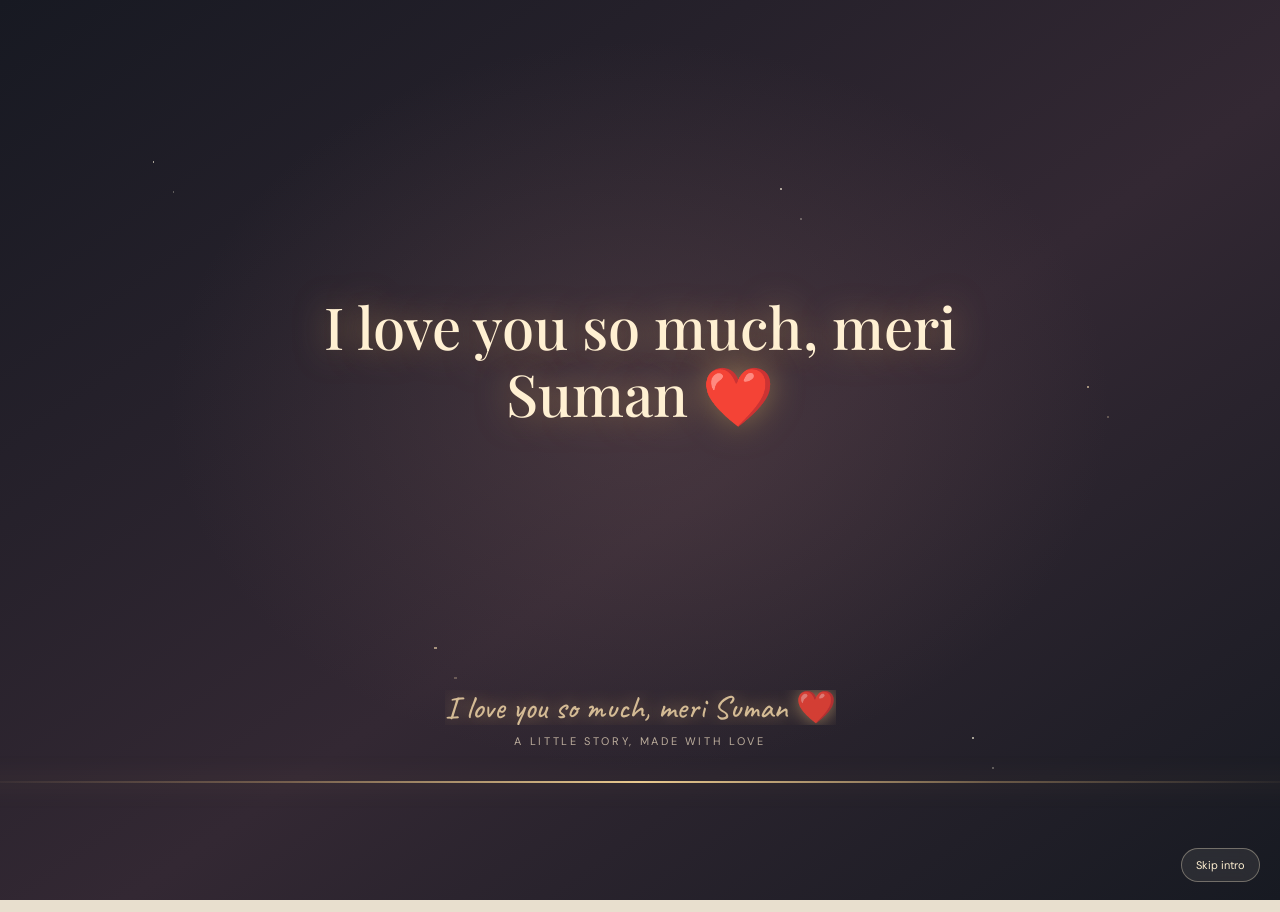
==== commit 69db8459: "Update greeting from 'Hello' to 'Goodbye'" ====
--- a/index.html
+++ b/index.html
@@ -4,6 +4,9 @@
     <meta charset="UTF-8" />
     <meta name="viewport" content="width=device-width, initial-scale=1.0" />
     <meta name="theme-color" content="#e9dfcc" />
+       <link rel="icon" type="image/png" sizes="192x192" href="icon-192.png" />
+    <link rel="apple-touch-icon" href="icon-192.png" />
+    <link rel="manifest" href="manifest.webmanifest" />
     <title>Our little scrapbook</title>
     <link rel="preconnect" href="https://fonts.googleapis.com" />
     <link rel="preconnect" href="https://fonts.gstatic.com" crossorigin />
